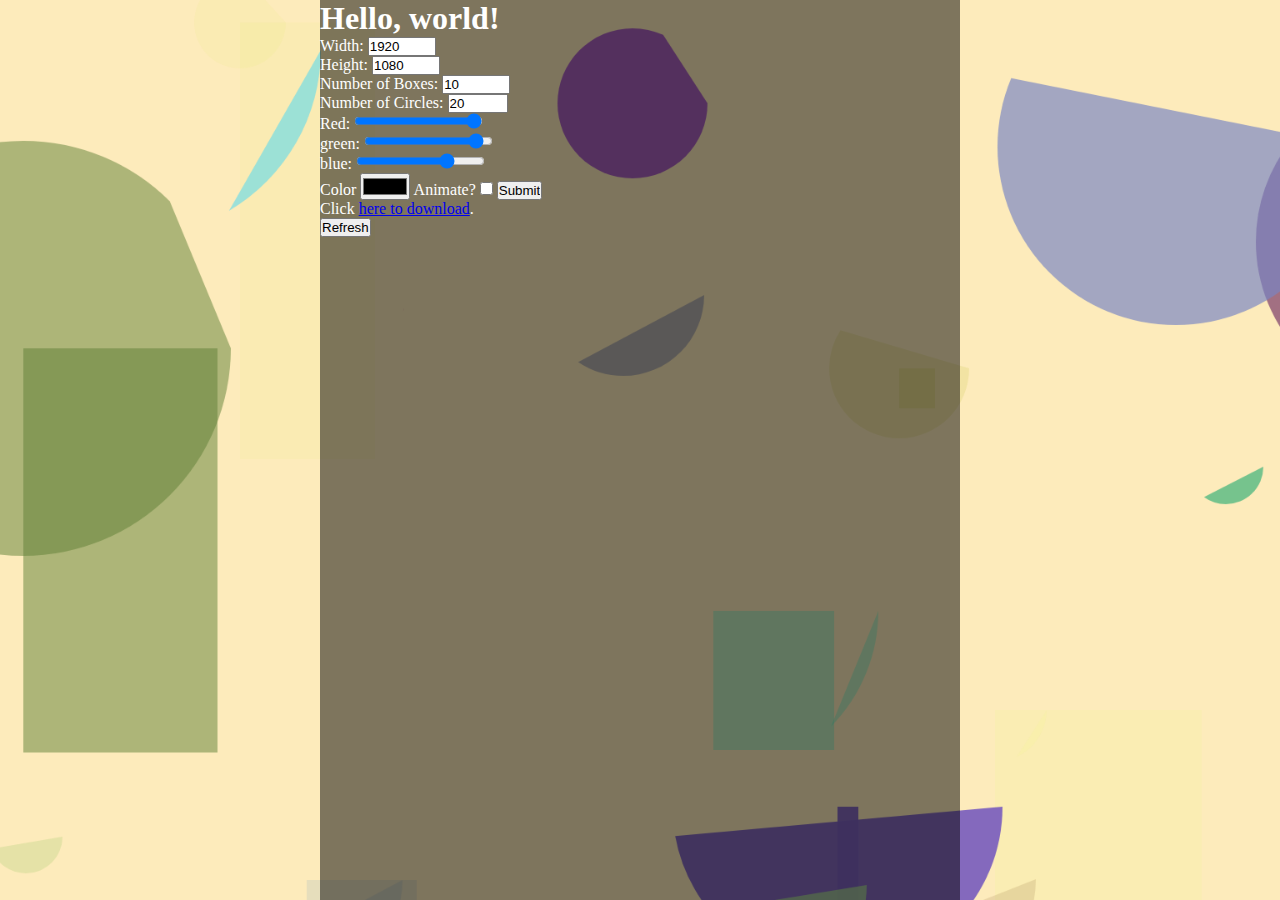
==== index.html @ aad74f65 "Small Design and Functional Changes" ====
<!DOCTYPE HTML>
<html lang="en">
	<head>
		<meta charset="utf-8">
		<meta name="viewport" content="width=device-width, initial-scale=1.0">
		
		<title>Abstract Wallpaper Engine</title>
		
		<link rel="stylesheet" type="text/css" href="css/main.css">
		<link rel="icon" href="favicon.ico" type="image/x-icon">
	</head>
	
	<body>
		<div class="bg-image">
			<div class="preview"></div>
			
			<main>
				<h1>Hello, world!</h1>
				
				<form class="">
					<label for="width">Width: </label>
					<input type="number" value="1920" id="width" min="1" max="9999"><br>
					
					<label for="height">Height: </label>
					<input type="number" value="1080" id="height" min="1" max="9999"><br>
					
					<label for="boxes">Number of Boxes: </label>
					<input type="number" id="boxes" min="0" max="1000" value="10"><br>
					
					<label for="circles">Number of Circles: </label>
					<input type="number" id="circles" min="0" max="100" value="20"><br>
					
					<label for="red">Red: </label>
					<input type="range" id="red" min="0" max="255" value="253"><br>
					
					<label for="green">green: </label>
					<input type="range" id="green" min="0" max="255" value="235"><br>
					
					<label for="blue">blue: </label>
					<input type="range" id="blue" min="0" max="255" value="187"><br>
					
					<label for="color">Color</label>
					<input type="color" id="color">
					
					<label for="animate">Animate?</animate>
					<input type="checkbox" id="animate">
					
					<input type="submit" name="submit">
				</form>
				
				<p>Click <a href="#">here to download</a>.</p>
				
				<button class="refresh">Refresh</button>
				
				<canvas width="500px" height="800px"></canvas>
			</main>
		</div>
		
		<script>
			const CANVAS_ELEMENT = document.querySelector('canvas');
			const CANVAS_CONTEXT = CANVAS_ELEMENT.getContext('2d');
			
			CANVAS_ELEMENT.width = document.querySelector("input#width").value;
			CANVAS_ELEMENT.height = document.querySelector("input#height").value;
			
			let number_of_boxes = document.querySelector("input#boxes").value;
			let number_of_circles = document.querySelector("input#circles").value;
			
			let interval = "";
			
			lame();

			function randomColour() {
				let r = Math.floor(Math.random() * 255);
				let g = Math.floor(Math.random() * 255);
				let b = Math.floor(Math.random() * 255);
				let a = Math.random();
				
				// console.log([r, g, b, a]);
				
				return [r, g, b, a];
			}
			
			function lame() {
				CANVAS_CONTEXT.clearRect(0, 0, CANVAS_ELEMENT.width, CANVAS_ELEMENT.height);
				
				for (i = 0; i < number_of_boxes + number_of_circles; i++)
				{
					let x = Math.floor(Math.random() * CANVAS_ELEMENT.width);
					let y = Math.floor(Math.random() * CANVAS_ELEMENT.height);
					
					let colour = randomColour();
					let color = document.querySelector("input[type=color]").value;
					
					CANVAS_CONTEXT.fillStyle = "rgba(" + colour[0] + ", " + colour[1] + ", " + colour[2] +", " + colour[3] + ")";
					
					if (i < number_of_boxes) {
						let width = Math.floor(Math.random() * 250);
						let height = Math.floor(Math.random() * 550);
						CANVAS_CONTEXT.fillRect(x, y, width, height);
					}
					
					if (i < number_of_circles) {
						CANVAS_CONTEXT.beginPath();
						
						let radius = Math.floor(Math.random() * 250);
						let startAngle = 0;
						let endAngle = Math.random() * (2 * Math.PI);
					
						CANVAS_CONTEXT.arc(x, y, radius, startAngle, endAngle);
						CANVAS_CONTEXT.fill();
					}
				}
				
				document.querySelector('div.bg-image').style.backgroundImage = "url(" + CANVAS_ELEMENT.toDataURL() + ")";
				document.querySelector('a').href = CANVAS_ELEMENT.toDataURL();
				document.querySelector('a').download = 'wallpaper.png';
			}
			
			document.querySelector("button.refresh").addEventListener("click", function(e) {
				e.preventDefault();
				lame();
			});
			
			document.querySelector("input[type=submit]").addEventListener("click", function(e) {
				e.preventDefault();
				
				console.log("Submitted.");
				console.log("Calculating aspect ratio...");
			});
			
			document.querySelectorAll("input[type=number]").forEach(element => {
				element.addEventListener("input", function(e) {
					if (e.target.id === "width") {
						CANVAS_ELEMENT.width = e.target.value;
					}
					else if (e.target.id === "height") {
						CANVAS_ELEMENT.height = e.target.value;
					}
					else if (e.target.id === "boxes") {
						number_of_boxes = e.target.value;
					}
					else if (e.target.id === "circles") {
						number_of_circles = e.target.value;
					}
					
					// console.log(e.target);
				});
			});
			
			document.querySelectorAll("input[type=range]").forEach(element => {
				element.addEventListener("input", function (e) {
					let r = document.querySelector("input[type=range]#red").value;
					let g = document.querySelector("input[type=range]#green").value;
					let b = document.querySelector("input[type=range]#blue").value;
					
					let rgb = "rgb(" + r + ", " + g + ", " + b + ")";
					
					document.querySelector("div.bg-image").style.backgroundColor = rgb;
				});
			});
			
			document.querySelector('input[type=checkbox]').addEventListener("change", function (e) {
				if (e.target.checked) {
					// console.log("Checked.");
					interval = setInterval(lame, 100);
				}
				else {
					// console.log("Not checked.");
					clearInterval(interval);
				}
			});
			
			document.querySelector("input[type=color]").addEventListener("input", function (e) {
				console.log("Color");
				let color = document.querySelector("input[type=color]").value;
				document.querySelector("div.bg-image").style.backgroundColor = color;
			});
		</script>
	</body>
</html>
---- css/main.css ----
@charset "utf-8";

* {
	margin: 0;
	padding: 0;
}

body {
	width: 100vw;
	height: 100vh;
}

div.bg-image {
	width: 100%;
	height: 100%;
	background-repeat: no-repeat;
	background-size: cover;
	display: grid;
	justify-content: center;
	align-content: right;
	background-color: rgb(253, 235, 187);
}

main {
	background-color: rgba(0, 0, 0, 0.5);
	color: #FFF;
	width: 50vw;
	height: 100vh;
}

div.preview {
	width: 50vw;
}

canvas {
	background-color: white;
	display: none;
}
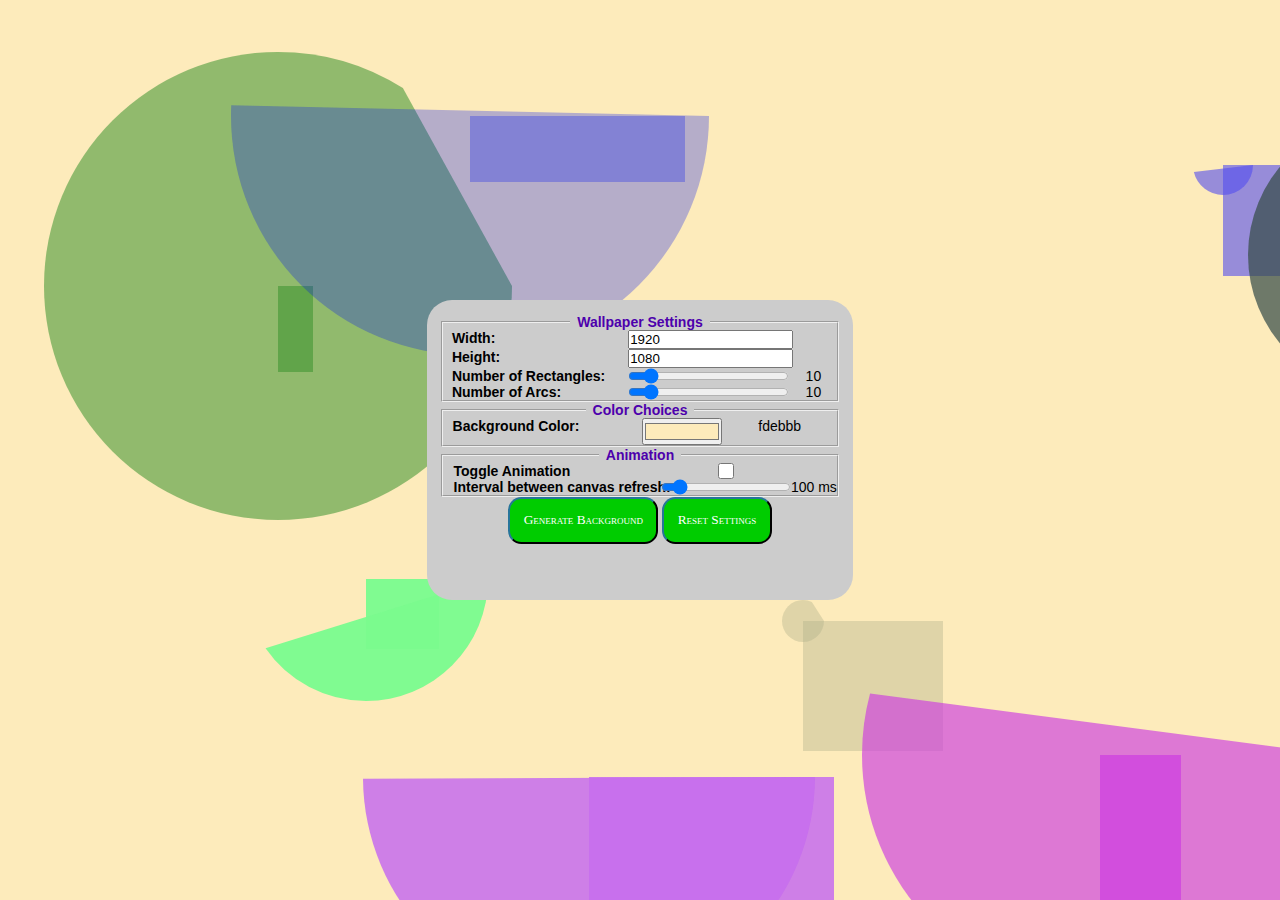
==== commit c2625541: "Minimal QoL Improvement" ====
--- a/index.html
+++ b/index.html
@@ -1,4 +1,148 @@
 <!DOCTYPE HTML>
+<html lang="en">
+	<head>
+		<meta charset="utf-8">
+		<meta name="viewport" content="width=device-width, initial-scale=1.0">
+		
+		<title>AWE Abstract Wallpaper Engine</title>
+		
+		<link rel="icon" href="favicon.ico" type="image/x-icon">
+
+		<link rel="stylesheet" type="text/css" href="css/main.css">
+	</head>
+	
+	<body>
+		<main>
+			<form class="elevated-form" name="">
+				<fieldset>
+					<legend>Wallpaper Settings</legend>
+					
+					<label for="bg_width">Width: </label>
+					<input type="number" value="1920" id="bg_width" min="1" max="99999">
+					
+					<label for="bg_height">Height: </label>
+					<input type="number" value="1080" id="bg_height" min="1" max="99999">
+					
+					<label for="num_rectangles">Number of Rectangles: </label>
+					<input type="range" value="10" id="num_rectangles" min="0" max="100">
+					<output>10</output>
+					
+					<label for="num_arcs">Number of Arcs: </label>
+					<input type="range" value="10" id="num_arcs" min="0" max="100">
+					<output>10</output>
+				</fieldset>
+				
+				<fieldset>
+					<legend>Color Choices</legend>
+					
+					<label for="bg_color">Background Color: </label>
+					<input type="color" id="bg_color" value="#fdebbb">
+					<output>fdebbb</output>
+				</fieldset>
+				
+				<fieldset>
+					<legend>Animation</legend>
+					
+					<label for="animation_checkbox">Toggle Animation </label>
+					<input type="checkbox" id="animation_checkbox">
+					
+					<label for="animation_range">Interval between canvas refresh: </label>
+					<input type="range" value="100" step="1" min="1" max="1000" id="animation_range">
+
+					<output class="refresh-rate-output">100 ms</output>
+				</fieldset>
+				
+				<button class="form_button">Generate Background</button>
+				<button class="reset_button">Reset Settings</button>
+			</form>
+			
+			<canvas width="1920" height="1080"></canvas>
+		</main>
+		
+		<script>
+			const CANVAS_ELEMENT = document.querySelector("canvas");
+			const CANVAS_CONTEXT = CANVAS_ELEMENT.getContext("2d");
+
+			const DEFAULT_ = [
+				1920,
+				1080,
+				10,
+				10,
+				"#fdebbb",
+				null,
+				100
+			];
+
+			let num_arcs = document.querySelector("input[type=range]#num_arcs").value;
+			let num_rect = document.querySelector("input[type=range]#num_rectangles").value;
+			
+			let animation_interval = null;
+			
+			resetBackground();
+			
+			function getRandomColor() {
+				// Returns RGBa (red, green, blue, alpha)
+				return [Math.floor(Math.random() * 255), Math.floor(Math.random() * 255), Math.floor(Math.random() * 255), Math.random()];
+			}
+			
+			function resetBackground() {
+				// -- //
+				CANVAS_CONTEXT.clearRect(0, 0, CANVAS_ELEMENT.width, CANVAS_ELEMENT.height);
+				
+				let num_shapes = num_arcs + num_rect;
+				
+				for(i = 0; i < num_shapes; i++) {
+					let xPos = Math.floor(Math.random() * CANVAS_ELEMENT.width);
+					let yPos = Math.floor(Math.random() * CANVAS_ELEMENT.height);
+					
+					let shapeColor = getRandomColor();
+					let backgroundColor = document.querySelector("input[type=color]").value;
+					
+					CANVAS_CONTEXT.fillStyle = "rgba(" + shapeColor[0] + ", " + shapeColor[1] + ", " + shapeColor[2] + ", " + shapeColor[3] + ")";
+					
+					if (i < num_rect) {
+						CANVAS_CONTEXT.fillRect(xPos, yPos, Math.floor(Math.random() * 250), Math.floor(Math.random() * 250));
+					}
+					
+					if (i < num_arcs) {
+						CANVAS_CONTEXT.beginPath();
+						
+						let radius = Math.floor(Math.random() * 250);
+						let startAngle = 0;
+						let endAngle = Math.random() * (2 * Math.PI);
+					
+						CANVAS_CONTEXT.arc(xPos, yPos, radius, startAngle, endAngle);
+						CANVAS_CONTEXT.fill();
+					}
+				}
+				
+				document.querySelector('main').style.backgroundImage = "url(" + CANVAS_ELEMENT.toDataURL() + ")";
+			}
+			
+			document.querySelector("button.form_button").addEventListener("click", function(e) {
+				e.preventDefault();
+				resetBackground();
+			});
+
+			function resetSettings(element, index, array) {
+				element.value = DEFAULT_[index];
+				if (element.nextElementSibling.tagName === "OUTPUT") {
+					element.nextElementSibling.value = DEFAULT_[index];
+				}
+			}
+
+			document.querySelector("button.reset_button").addEventListener("click", function (e) {
+				e.preventDefault();
+
+				document.querySelectorAll("input").forEach(resetSettings);
+			})
+		</script>
+
+		<script src="js/form_controls.js"></script>
+	</body>
+</html>
+
+<!--<!DOCTYPE HTML>
 <html lang="en">
 	<head>
 		<meta charset="utf-8">
@@ -50,7 +194,7 @@
 				
 				<p>Click <a href="#">here to download</a>.</p>
 				
-				<button class="refresh">Refresh</button>
+				<button class="refresh">Generate a new Background!</button>
 				
 				<canvas width="500px" height="800px"></canvas>
 			</main>
--- a/css/main.css
+++ b/css/main.css
@@ -5,34 +5,81 @@
 	padding: 0;
 }
 
-body {
-	width: 100vw;
+main {
+	display: grid;
+	
+	font-size: 14px;
+	
+	grid-template-rows: repeat(3, 1fr);
+	grid-template-columns: repeat(3, 1fr);
+	
 	height: 100vh;
-}
-
-div.bg-image {
-	width: 100%;
-	height: 100%;
-	background-repeat: no-repeat;
-	background-size: cover;
-	display: grid;
-	justify-content: center;
-	align-content: right;
-	background-color: rgb(253, 235, 187);
-}
-
-main {
-	background-color: rgba(0, 0, 0, 0.5);
-	color: #FFF;
-	width: 50vw;
-	height: 100vh;
-}
-
-div.preview {
-	width: 50vw;
+	
+	background-color: #fdebbb;
 }
 
 canvas {
-	background-color: white;
+	grid-row: 3;
+	grid-column: 2;
+	
 	display: none;
+}
+
+/* -- Form -- */
+
+form {
+	grid-row: 2;
+	grid-column: 2;
+	font-family: Verdana, Arial, sans-serif;
+
+	padding: 1em;
+	text-align: center;
+	border-radius: 25px;
+	background-color: #CCC;
+}
+
+form > fieldset {
+	display: grid;
+}
+
+form > fieldset > legend {
+	color: #4d00ac;
+	font-weight: bold;
+	padding: 0 0.5em 0 0.5em;
+}
+
+form > fieldset > label {
+	width: 100%;
+	text-align: left;
+	font-weight: bold;
+	padding: 0 5%;
+	grid-column: 1 / 2;
+}
+
+form > fieldset > input {
+	width: 100%;
+	grid-column: 2 / 3;
+}
+
+form > fieldset > output {
+	grid-column: 3 / 4;
+}
+
+form > button {
+	font-family: Verdana;
+	font-weight: 1.5em;
+	padding: 1em;
+	font-weight: 400;
+	border-radius: 1em;
+	background-color: #00CC00;
+	color: #FFF;
+	border-color: #123546;
+	font-variant: petite-caps;
+}
+
+form > button:hover {
+	cursor: pointer;
+	font-weight: 800;
+	text-decoration: underline;
+	box-shadow: 0.25em 0.5em rgba(30, 21, 32, 0.6);
 }--- a/css/main.css
+++ b/css/main.css
@@ -5,34 +5,81 @@
 	padding: 0;
 }
 
-body {
-	width: 100vw;
+main {
+	display: grid;
+	
+	font-size: 14px;
+	
+	grid-template-rows: repeat(3, 1fr);
+	grid-template-columns: repeat(3, 1fr);
+	
 	height: 100vh;
-}
-
-div.bg-image {
-	width: 100%;
-	height: 100%;
-	background-repeat: no-repeat;
-	background-size: cover;
-	display: grid;
-	justify-content: center;
-	align-content: right;
-	background-color: rgb(253, 235, 187);
-}
-
-main {
-	background-color: rgba(0, 0, 0, 0.5);
-	color: #FFF;
-	width: 50vw;
-	height: 100vh;
-}
-
-div.preview {
-	width: 50vw;
+	
+	background-color: #fdebbb;
 }
 
 canvas {
-	background-color: white;
+	grid-row: 3;
+	grid-column: 2;
+	
 	display: none;
+}
+
+/* -- Form -- */
+
+form {
+	grid-row: 2;
+	grid-column: 2;
+	font-family: Verdana, Arial, sans-serif;
+
+	padding: 1em;
+	text-align: center;
+	border-radius: 25px;
+	background-color: #CCC;
+}
+
+form > fieldset {
+	display: grid;
+}
+
+form > fieldset > legend {
+	color: #4d00ac;
+	font-weight: bold;
+	padding: 0 0.5em 0 0.5em;
+}
+
+form > fieldset > label {
+	width: 100%;
+	text-align: left;
+	font-weight: bold;
+	padding: 0 5%;
+	grid-column: 1 / 2;
+}
+
+form > fieldset > input {
+	width: 100%;
+	grid-column: 2 / 3;
+}
+
+form > fieldset > output {
+	grid-column: 3 / 4;
+}
+
+form > button {
+	font-family: Verdana;
+	font-weight: 1.5em;
+	padding: 1em;
+	font-weight: 400;
+	border-radius: 1em;
+	background-color: #00CC00;
+	color: #FFF;
+	border-color: #123546;
+	font-variant: petite-caps;
+}
+
+form > button:hover {
+	cursor: pointer;
+	font-weight: 800;
+	text-decoration: underline;
+	box-shadow: 0.25em 0.5em rgba(30, 21, 32, 0.6);
 }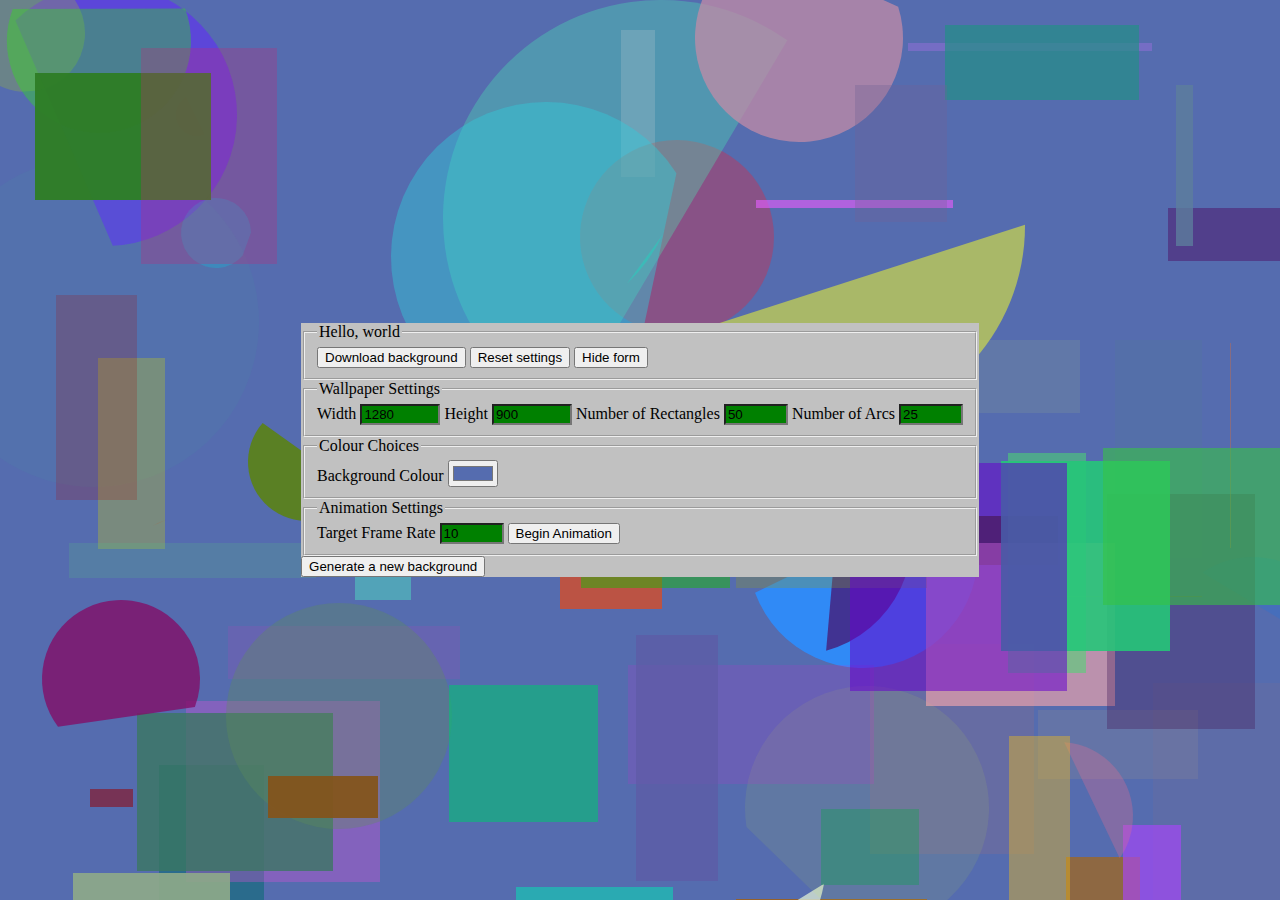
==== commit daf5c213: "Major Version Revision" ====
--- a/index.html
+++ b/index.html
@@ -1,325 +1,87 @@
 <!DOCTYPE HTML>
 <html lang="en">
-	<head>
-		<meta charset="utf-8">
-		<meta name="viewport" content="width=device-width, initial-scale=1.0">
-		
-		<title>AWE Abstract Wallpaper Engine</title>
-		
-		<link rel="icon" href="favicon.ico" type="image/x-icon">
+    <head>
+        <meta charset="utf-8">
+        <meta name="viewport" content="width=device-width, initial-scale=1.0">
 
-		<link rel="stylesheet" type="text/css" href="css/main.css">
-	</head>
-	
-	<body>
-		<main>
-			<form class="elevated-form" name="">
-				<fieldset>
-					<legend>Wallpaper Settings</legend>
-					
-					<label for="bg_width">Width: </label>
-					<input type="number" value="1920" id="bg_width" min="1" max="99999">
-					
-					<label for="bg_height">Height: </label>
-					<input type="number" value="1080" id="bg_height" min="1" max="99999">
-					
-					<label for="num_rectangles">Number of Rectangles: </label>
-					<input type="range" value="10" id="num_rectangles" min="0" max="100">
-					<output>10</output>
-					
-					<label for="num_arcs">Number of Arcs: </label>
-					<input type="range" value="10" id="num_arcs" min="0" max="100">
-					<output>10</output>
-				</fieldset>
-				
-				<fieldset>
-					<legend>Color Choices</legend>
-					
-					<label for="bg_color">Background Color: </label>
-					<input type="color" id="bg_color" value="#fdebbb">
-					<output>fdebbb</output>
-				</fieldset>
-				
-				<fieldset>
-					<legend>Animation</legend>
-					
-					<label for="animation_checkbox">Toggle Animation </label>
-					<input type="checkbox" id="animation_checkbox">
-					
-					<label for="animation_range">Interval between canvas refresh: </label>
-					<input type="range" value="100" step="1" min="1" max="1000" id="animation_range">
+        <title>AWE - Abstract Wallpaper Engine</title>
 
-					<output class="refresh-rate-output">100 ms</output>
-				</fieldset>
-				
-				<button class="form_button">Generate Background</button>
-				<button class="reset_button">Reset Settings</button>
-			</form>
-			
-			<canvas width="1920" height="1080"></canvas>
-		</main>
-		
-		<script>
-			const CANVAS_ELEMENT = document.querySelector("canvas");
-			const CANVAS_CONTEXT = CANVAS_ELEMENT.getContext("2d");
+        <link rel="stylesheet" type="text/css" href="css/main.css">
+    </head>
 
-			const DEFAULT_ = [
-				1920,
-				1080,
-				10,
-				10,
-				"#fdebbb",
-				null,
-				100
-			];
+    <body>
+        <main>
+            <form class="elevated-form">
+                <fieldset>
+                    <legend>Hello, world</legend>
 
-			let num_arcs = document.querySelector("input[type=range]#num_arcs").value;
-			let num_rect = document.querySelector("input[type=range]#num_rectangles").value;
-			
-			let animation_interval = null;
-			
-			resetBackground();
-			
-			function getRandomColor() {
-				// Returns RGBa (red, green, blue, alpha)
-				return [Math.floor(Math.random() * 255), Math.floor(Math.random() * 255), Math.floor(Math.random() * 255), Math.random()];
-			}
-			
-			function resetBackground() {
-				// -- //
-				CANVAS_CONTEXT.clearRect(0, 0, CANVAS_ELEMENT.width, CANVAS_ELEMENT.height);
-				
-				let num_shapes = num_arcs + num_rect;
-				
-				for(i = 0; i < num_shapes; i++) {
-					let xPos = Math.floor(Math.random() * CANVAS_ELEMENT.width);
-					let yPos = Math.floor(Math.random() * CANVAS_ELEMENT.height);
-					
-					let shapeColor = getRandomColor();
-					let backgroundColor = document.querySelector("input[type=color]").value;
-					
-					CANVAS_CONTEXT.fillStyle = "rgba(" + shapeColor[0] + ", " + shapeColor[1] + ", " + shapeColor[2] + ", " + shapeColor[3] + ")";
-					
-					if (i < num_rect) {
-						CANVAS_CONTEXT.fillRect(xPos, yPos, Math.floor(Math.random() * 250), Math.floor(Math.random() * 250));
-					}
-					
-					if (i < num_arcs) {
-						CANVAS_CONTEXT.beginPath();
-						
-						let radius = Math.floor(Math.random() * 250);
-						let startAngle = 0;
-						let endAngle = Math.random() * (2 * Math.PI);
-					
-						CANVAS_CONTEXT.arc(xPos, yPos, radius, startAngle, endAngle);
-						CANVAS_CONTEXT.fill();
-					}
-				}
-				
-				document.querySelector('main').style.backgroundImage = "url(" + CANVAS_ELEMENT.toDataURL() + ")";
-			}
-			
-			document.querySelector("button.form_button").addEventListener("click", function(e) {
-				e.preventDefault();
-				resetBackground();
-			});
+                    <button id="download-background-button">Download background</button>
+                    <button id="reset-settings-button">Reset settings</button>
+                    <button id="hide-form-button">Hide form</button>
+                </fieldset>
 
-			function resetSettings(element, index, array) {
-				element.value = DEFAULT_[index];
-				if (element.nextElementSibling.tagName === "OUTPUT") {
-					element.nextElementSibling.value = DEFAULT_[index];
-				}
-			}
+                <fieldset>
+                    <legend>Wallpaper Settings</legend>
 
-			document.querySelector("button.reset_button").addEventListener("click", function (e) {
-				e.preventDefault();
+                    <label for="setting-bg-width">Width</label>
+                    <input type="number" value="1920" min="320" max="15360" id="setting-bg-width">
 
-				document.querySelectorAll("input").forEach(resetSettings);
-			})
-		</script>
+                    <label for="setting-bg-height">Height</label>
+                    <input type="number" value="1080" min="320" max="15360" id="setting-bg-height">
 
-		<script src="js/form_controls.js"></script>
-	</body>
-</html>
+                    <label for="amount-rectangles">Number of Rectangles</label>
+                    <input type="number" value="50" min="0" max="500" id="amount-rectangles" step="5">
 
-<!--<!DOCTYPE HTML>
-<html lang="en">
-	<head>
-		<meta charset="utf-8">
-		<meta name="viewport" content="width=device-width, initial-scale=1.0">
-		
-		<title>Abstract Wallpaper Engine</title>
-		
-		<link rel="stylesheet" type="text/css" href="css/main.css">
-		<link rel="icon" href="favicon.ico" type="image/x-icon">
-	</head>
-	
-	<body>
-		<div class="bg-image">
-			<div class="preview"></div>
-			
-			<main>
-				<h1>Hello, world!</h1>
-				
-				<form class="">
-					<label for="width">Width: </label>
-					<input type="number" value="1920" id="width" min="1" max="9999"><br>
-					
-					<label for="height">Height: </label>
-					<input type="number" value="1080" id="height" min="1" max="9999"><br>
-					
-					<label for="boxes">Number of Boxes: </label>
-					<input type="number" id="boxes" min="0" max="1000" value="10"><br>
-					
-					<label for="circles">Number of Circles: </label>
-					<input type="number" id="circles" min="0" max="100" value="20"><br>
-					
-					<label for="red">Red: </label>
-					<input type="range" id="red" min="0" max="255" value="253"><br>
-					
-					<label for="green">green: </label>
-					<input type="range" id="green" min="0" max="255" value="235"><br>
-					
-					<label for="blue">blue: </label>
-					<input type="range" id="blue" min="0" max="255" value="187"><br>
-					
-					<label for="color">Color</label>
-					<input type="color" id="color">
-					
-					<label for="animate">Animate?</animate>
-					<input type="checkbox" id="animate">
-					
-					<input type="submit" name="submit">
-				</form>
-				
-				<p>Click <a href="#">here to download</a>.</p>
-				
-				<button class="refresh">Generate a new Background!</button>
-				
-				<canvas width="500px" height="800px"></canvas>
-			</main>
-		</div>
-		
-		<script>
-			const CANVAS_ELEMENT = document.querySelector('canvas');
-			const CANVAS_CONTEXT = CANVAS_ELEMENT.getContext('2d');
-			
-			CANVAS_ELEMENT.width = document.querySelector("input#width").value;
-			CANVAS_ELEMENT.height = document.querySelector("input#height").value;
-			
-			let number_of_boxes = document.querySelector("input#boxes").value;
-			let number_of_circles = document.querySelector("input#circles").value;
-			
-			let interval = "";
-			
-			lame();
+                    <label for="amount-arcs">Number of Arcs</label>
+                    <input type="number" value="25" min="0" max="500" id="amount-arcs" step="5">
+                </fieldset>
 
-			function randomColour() {
-				let r = Math.floor(Math.random() * 255);
-				let g = Math.floor(Math.random() * 255);
-				let b = Math.floor(Math.random() * 255);
-				let a = Math.random();
-				
-				// console.log([r, g, b, a]);
-				
-				return [r, g, b, a];
-			}
-			
-			function lame() {
-				CANVAS_CONTEXT.clearRect(0, 0, CANVAS_ELEMENT.width, CANVAS_ELEMENT.height);
-				
-				for (i = 0; i < number_of_boxes + number_of_circles; i++)
-				{
-					let x = Math.floor(Math.random() * CANVAS_ELEMENT.width);
-					let y = Math.floor(Math.random() * CANVAS_ELEMENT.height);
-					
-					let colour = randomColour();
-					let color = document.querySelector("input[type=color]").value;
-					
-					CANVAS_CONTEXT.fillStyle = "rgba(" + colour[0] + ", " + colour[1] + ", " + colour[2] +", " + colour[3] + ")";
-					
-					if (i < number_of_boxes) {
-						let width = Math.floor(Math.random() * 250);
-						let height = Math.floor(Math.random() * 550);
-						CANVAS_CONTEXT.fillRect(x, y, width, height);
-					}
-					
-					if (i < number_of_circles) {
-						CANVAS_CONTEXT.beginPath();
-						
-						let radius = Math.floor(Math.random() * 250);
-						let startAngle = 0;
-						let endAngle = Math.random() * (2 * Math.PI);
-					
-						CANVAS_CONTEXT.arc(x, y, radius, startAngle, endAngle);
-						CANVAS_CONTEXT.fill();
-					}
-				}
-				
-				document.querySelector('div.bg-image').style.backgroundImage = "url(" + CANVAS_ELEMENT.toDataURL() + ")";
-				document.querySelector('a').href = CANVAS_ELEMENT.toDataURL();
-				document.querySelector('a').download = 'wallpaper.png';
-			}
-			
-			document.querySelector("button.refresh").addEventListener("click", function(e) {
-				e.preventDefault();
-				lame();
-			});
-			
-			document.querySelector("input[type=submit]").addEventListener("click", function(e) {
-				e.preventDefault();
-				
-				console.log("Submitted.");
-				console.log("Calculating aspect ratio...");
-			});
-			
-			document.querySelectorAll("input[type=number]").forEach(element => {
-				element.addEventListener("input", function(e) {
-					if (e.target.id === "width") {
-						CANVAS_ELEMENT.width = e.target.value;
-					}
-					else if (e.target.id === "height") {
-						CANVAS_ELEMENT.height = e.target.value;
-					}
-					else if (e.target.id === "boxes") {
-						number_of_boxes = e.target.value;
-					}
-					else if (e.target.id === "circles") {
-						number_of_circles = e.target.value;
-					}
-					
-					// console.log(e.target);
-				});
-			});
-			
-			document.querySelectorAll("input[type=range]").forEach(element => {
-				element.addEventListener("input", function (e) {
-					let r = document.querySelector("input[type=range]#red").value;
-					let g = document.querySelector("input[type=range]#green").value;
-					let b = document.querySelector("input[type=range]#blue").value;
-					
-					let rgb = "rgb(" + r + ", " + g + ", " + b + ")";
-					
-					document.querySelector("div.bg-image").style.backgroundColor = rgb;
-				});
-			});
-			
-			document.querySelector('input[type=checkbox]').addEventListener("change", function (e) {
-				if (e.target.checked) {
-					// console.log("Checked.");
-					interval = setInterval(lame, 100);
-				}
-				else {
-					// console.log("Not checked.");
-					clearInterval(interval);
-				}
-			});
-			
-			document.querySelector("input[type=color]").addEventListener("input", function (e) {
-				console.log("Color");
-				let color = document.querySelector("input[type=color]").value;
-				document.querySelector("div.bg-image").style.backgroundColor = color;
-			});
-		</script>
-	</body>
+                <fieldset>
+                    <legend>Colour Choices</legend>
+
+                    <label for="bg-color-button">Background Colour</label>
+                    <input type="color" value="#556CAF" id="bg-color-button">
+                </fieldset>
+
+                <fieldset>
+                    <legend>Animation Settings</legend>
+
+                    <label for="frame-rate-target">Target Frame Rate</label>
+                    <input type="number" value="60" id="frame-rate-target" min = "0" max="360" step="5">
+
+                    <input type="button" id="animation-toggle" value="Begin Animation">
+                </fieldset>
+
+                <input type="submit" value="Generate a new background" id="submission-button">
+            </form>
+
+            <canvas width="1920" height="1080" id="bg_canvas"></canvas>
+
+            <script src="js/main.js"></script>
+            <script src="js/handlers.js"></script>
+            <script>
+                const canvas = document.querySelector("canvas#bg_canvas");
+                const context = canvas.getContext("2d");
+
+                const default_settings = [
+                    screen.width,       // -- Width
+                    screen.height,       // -- Height
+                    50,         // -- Number of Rectangles
+                    25,         // -- Number of Arcs
+                    "#556CAF",  // -- Background Colour
+                    10,         // -- FPS
+                    0           // -- Animating?
+                ];
+
+                resetSettings();
+                let settings = default_settings;
+                
+                generateBackground(canvas, context, settings);
+                document.body.style.backgroundColor = settings[4];
+
+                document.querySelector("form").addEventListener("input", inputHandler);
+                document.querySelector("form").addEventListener("click", buttonHandler);
+            </script>
+        </main>
+    </body>
 </html>--- a/css/main.css
+++ b/css/main.css
@@ -1,85 +1,31 @@
 @charset "utf-8";
 
-* {
-	margin: 0;
-	padding: 0;
+body {
+    margin: 0;
+    padding: 0;
 }
 
 main {
-	display: grid;
-	
-	font-size: 14px;
-	
-	grid-template-rows: repeat(3, 1fr);
-	grid-template-columns: repeat(3, 1fr);
-	
-	height: 100vh;
-	
-	background-color: #fdebbb;
+    width: 100vw;
+    height: 100vh;
+
+    background-size: cover;
+    background-repeat: no-repeat;
+
+    display: grid;   
 }
 
 canvas {
-	grid-row: 3;
-	grid-column: 2;
-	
-	display: none;
+    display: none;
 }
 
-/* -- Form -- */
+form {
+    background-color: #C1C1C1;
 
-form {
-	grid-row: 2;
-	grid-column: 2;
-	font-family: Verdana, Arial, sans-serif;
-
-	padding: 1em;
-	text-align: center;
-	border-radius: 25px;
-	background-color: #CCC;
+    justify-self: center;
+    align-self: center;
 }
 
-form > fieldset {
-	display: grid;
-}
-
-form > fieldset > legend {
-	color: #4d00ac;
-	font-weight: bold;
-	padding: 0 0.5em 0 0.5em;
-}
-
-form > fieldset > label {
-	width: 100%;
-	text-align: left;
-	font-weight: bold;
-	padding: 0 5%;
-	grid-column: 1 / 2;
-}
-
-form > fieldset > input {
-	width: 100%;
-	grid-column: 2 / 3;
-}
-
-form > fieldset > output {
-	grid-column: 3 / 4;
-}
-
-form > button {
-	font-family: Verdana;
-	font-weight: 1.5em;
-	padding: 1em;
-	font-weight: 400;
-	border-radius: 1em;
-	background-color: #00CC00;
-	color: #FFF;
-	border-color: #123546;
-	font-variant: petite-caps;
-}
-
-form > button:hover {
-	cursor: pointer;
-	font-weight: 800;
-	text-decoration: underline;
-	box-shadow: 0.25em 0.5em rgba(30, 21, 32, 0.6);
+form input[type=number]:valid {
+    background-color: green;
 }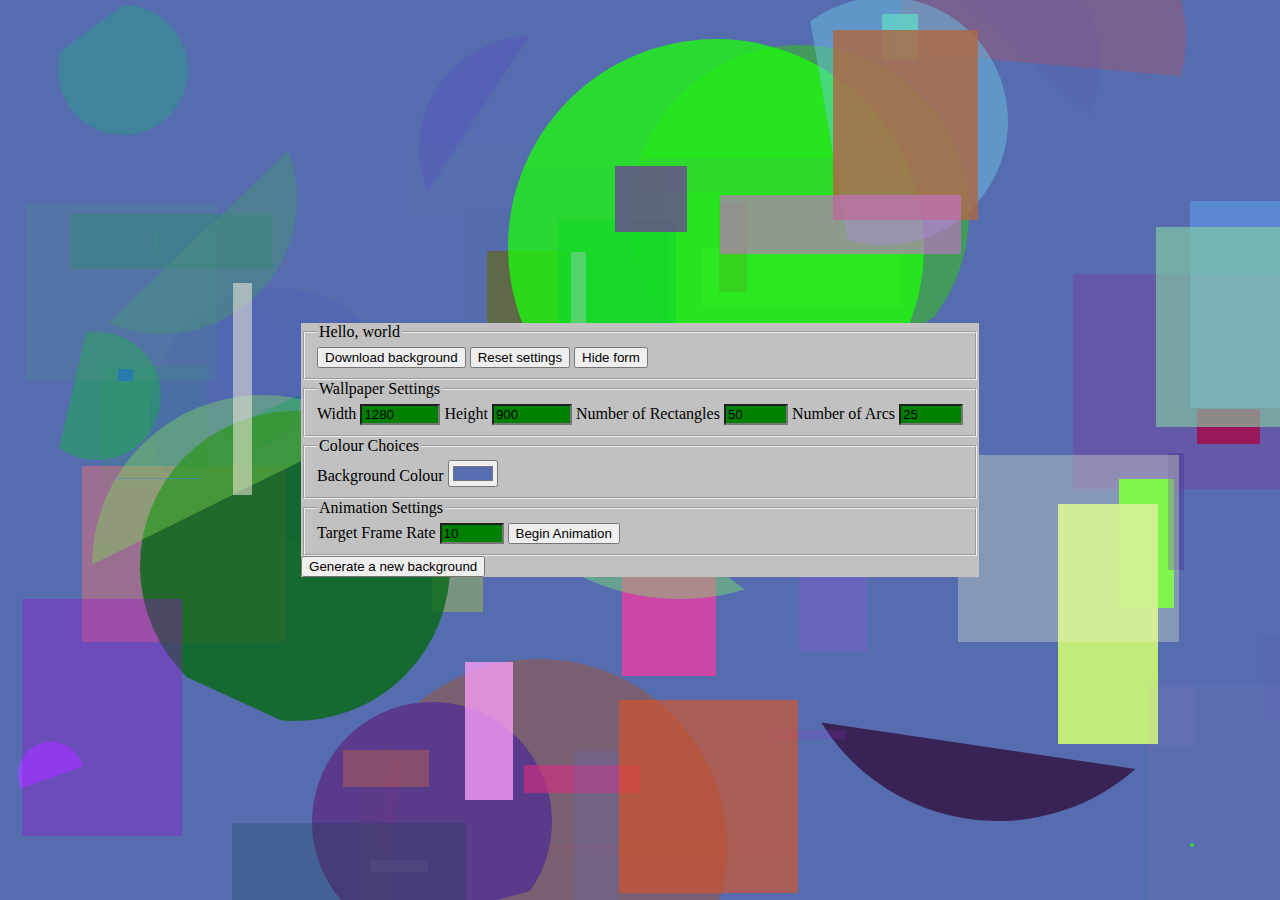
==== commit 841fb627: "Minor bug fix" ====
--- a/index.html
+++ b/index.html
@@ -56,6 +56,7 @@
             </form>
 
             <canvas width="1920" height="1080" id="bg_canvas"></canvas>
+            <canvas width="1920" height="1080" id="dummy_canvas"></canvas>
 
             <script src="js/main.js"></script>
             <script src="js/handlers.js"></script>
@@ -63,14 +64,18 @@
                 const canvas = document.querySelector("canvas#bg_canvas");
                 const context = canvas.getContext("2d");
 
+                const dummy_canvas = document.querySelector("canvas#dummy_canvas");
+                const dummy_context = dummy_canvas.getContext("2d");
+
                 const default_settings = [
-                    screen.width,       // -- Width
-                    screen.height,       // -- Height
-                    50,         // -- Number of Rectangles
-                    25,         // -- Number of Arcs
-                    "#556CAF",  // -- Background Colour
-                    10,         // -- FPS
-                    0           // -- Animating?
+                    screen.width,   // -- Width
+                    screen.height,  // -- Height
+                    50,             // -- Number of Rectangles
+                    25,             // -- Number of Arcs
+                    "#556CAF",      // -- Background Colour
+                    10,             // -- FPS
+                    0,              // -- Animating?
+                    0               // -- Form hidden?
                 ];
 
                 resetSettings();
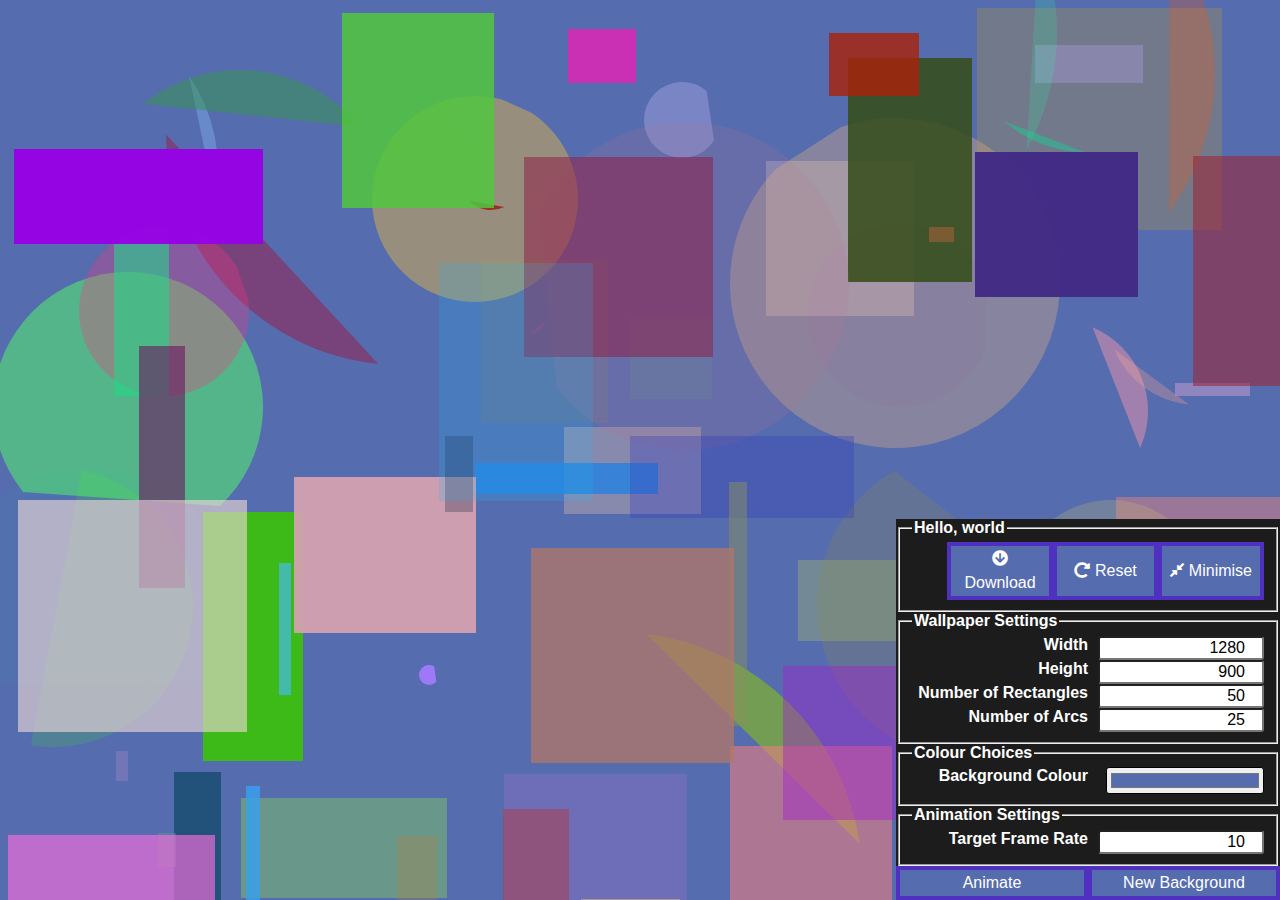
==== commit ab596df3: "Major Version Update" ====
--- a/index.html
+++ b/index.html
@@ -7,20 +7,21 @@
         <title>AWE - Abstract Wallpaper Engine</title>
 
         <link rel="stylesheet" type="text/css" href="css/main.css">
+        <link rel="stylesheet" type="text/css" href="font-awesome/css/all.min.css">
     </head>
 
     <body>
         <main>
-            <form class="elevated-form">
-                <fieldset>
+            <form>
+                <fieldset class="meta">
                     <legend>Hello, world</legend>
 
-                    <button id="download-background-button">Download background</button>
-                    <button id="reset-settings-button">Reset settings</button>
-                    <button id="hide-form-button">Hide form</button>
+                    <button id="download-background-button"><i class="fas fa-arrow-circle-down"></i> Download</button>
+                    <button id="reset-settings-button"><i class="fas fa-redo-alt"></i> Reset</button>
+                    <button id="hide-form-button"><i class="fas fa-compress-alt"></i> Minimise</button>
                 </fieldset>
 
-                <fieldset>
+                <fieldset class="settings">
                     <legend>Wallpaper Settings</legend>
 
                     <label for="setting-bg-width">Width</label>
@@ -36,23 +37,22 @@
                     <input type="number" value="25" min="0" max="500" id="amount-arcs" step="5">
                 </fieldset>
 
-                <fieldset>
+                <fieldset class="settings">
                     <legend>Colour Choices</legend>
 
                     <label for="bg-color-button">Background Colour</label>
                     <input type="color" value="#556CAF" id="bg-color-button">
                 </fieldset>
 
-                <fieldset>
+                <fieldset class="settings">
                     <legend>Animation Settings</legend>
 
                     <label for="frame-rate-target">Target Frame Rate</label>
                     <input type="number" value="60" id="frame-rate-target" min = "0" max="360" step="5">
-
-                    <input type="button" id="animation-toggle" value="Begin Animation">
                 </fieldset>
 
-                <input type="submit" value="Generate a new background" id="submission-button">
+                <input type="button" id="animation-toggle" value="Animate">
+                <input type="submit" value="New Background" id="submission-button">
             </form>
 
             <canvas width="1920" height="1080" id="bg_canvas"></canvas>
@@ -78,11 +78,22 @@
                     0               // -- Form hidden?
                 ];
 
+                /* 
+                    Since JavaScript is a 'call by sharing' language, if we simply write
+                        let settings = default_settings;
+                    the variable `settings` would contain a reference to `default_settings`.
+                    This means, of course, that any modification to an entry in `settings`
+                    will modify the respective entry in `default_settings`.
+                    
+                    So here we force the values of `default_settings` to be copied into 
+                    `settings`. We use a for loop because it's (a) more convenient and (b) 
+                    will expand if I ever decide to add more settings to the form.
+                                                                                            */
+
+                let settings = '';
+
                 resetSettings();
-                let settings = default_settings;
-                
                 generateBackground(canvas, context, settings);
-                document.body.style.backgroundColor = settings[4];
 
                 document.querySelector("form").addEventListener("input", inputHandler);
                 document.querySelector("form").addEventListener("click", buttonHandler);
--- a/css/main.css
+++ b/css/main.css
@@ -3,6 +3,8 @@
 body {
     margin: 0;
     padding: 0;
+
+    font-family: Arial, Helvetica, sans-serif;
 }
 
 main {
@@ -12,7 +14,7 @@
     background-size: cover;
     background-repeat: no-repeat;
 
-    display: grid;   
+    display: grid;
 }
 
 canvas {
@@ -20,12 +22,128 @@
 }
 
 form {
-    background-color: #C1C1C1;
+    background-color: #1C1C1C;
 
-    justify-self: center;
-    align-self: center;
+    justify-self: end;
+    align-self: end;
+
+    display: grid;
+    grid-template-columns: repeat(2, 50%);
+    width: 30vw;
 }
 
-form input[type=number]:valid {
-    background-color: green;
+form > input, form > fieldset > label, form > fieldset > input, form > fieldset > button {
+    text-align: center;
+    font-size: 16px;
+    font-family: Arial, Helvetica, sans-serif;
+}
+
+form > fieldset {
+    grid-column: 1 / end;
+}
+
+form > fieldset > legend {
+    color: #FFF;
+    font-weight: bold;
+}
+
+form > fieldset > label {
+    color: #FFF;
+    font-weight: bold;
+    text-align: right;
+}
+
+form > fieldset > input {
+    text-align: right;
+    word-spacing: 4px;
+    width: 90%;
+    border-radius: 3px;
+    justify-self: end;
+}
+
+form.hidden > fieldset.settings {
+    display: none;
+}
+
+form > fieldset.meta
+{
+    display: flex;
+    justify-content: flex-end;
+}
+
+form > fieldset.meta > button
+{
+    width: 30%;
+}
+
+form > fieldset.settings
+{
+    display: grid;
+    grid-template-columns: repeat(2, 50%);
+}
+
+form > fieldset.settings > label {
+    grid-column: 1 / 2;
+}
+
+form > fieldset.settings > input {
+    grid-column: 2 / end;
+}
+
+form > fieldset.settings > input[type=button]
+{
+    grid-column: 1 / end;
+}
+
+button, form > fieldset > input[type=button], form > input[type=submit] {
+    width: 100%;
+    justify-self: end;
+}
+
+form > input[type=submit] {
+    justify-self: start;;
+}
+
+button, input[type=button], input[type=submit] {
+    color: #FFF;
+    line-height: 1.5em;
+    background-color: #556CAF;
+
+    border: 0.25em solid #5030C0;
+}
+
+button:hover, input[type=button]:hover, input[type=submit]:hover {
+    cursor: pointer;
+    font-weight: bold;
+    background-color: #5030C0;
+}
+
+button:disabled, input[type=button]:disabled, input[type=submit]:disabled {
+    background-color: #555;
+    border-color: #555;
+}
+
+@media screen and (max-width: 1000px) {
+    form {
+        width: 50vw;
+    }
+}
+
+@media screen and (max-width: 750px) {
+    form {
+        width: 70vw;
+    }
+}
+
+@media screen and (max-width: 300px) {
+    form {
+        width: 90vw;
+    }
+}
+
+@supports (-webkit-touch-callout: none) {
+    form {
+        width: 100vw;
+        align-self: baseline;
+    }
 }--- a/font-awesome/css/all.min.css
+++ b/font-awesome/css/all.min.css
@@ -0,0 +1,5 @@
+/*!
+ * Font Awesome Free 5.15.4 by @fontawesome - https://fontawesome.com
+ * License - https://fontawesome.com/license/free (Icons: CC BY 4.0, Fonts: SIL OFL 1.1, Code: MIT License)
+ */
+.fa,.fab,.fad,.fal,.far,.fas{-moz-osx-font-smoothing:grayscale;-webkit-font-smoothing:antialiased;display:inline-block;font-style:normal;font-variant:normal;text-rendering:auto;line-height:1}.fa-lg{font-size:1.33333em;line-height:.75em;vertical-align:-.0667em}.fa-xs{font-size:.75em}.fa-sm{font-size:.875em}.fa-1x{font-size:1em}.fa-2x{font-size:2em}.fa-3x{font-size:3em}.fa-4x{font-size:4em}.fa-5x{font-size:5em}.fa-6x{font-size:6em}.fa-7x{font-size:7em}.fa-8x{font-size:8em}.fa-9x{font-size:9em}.fa-10x{font-size:10em}.fa-fw{text-align:center;width:1.25em}.fa-ul{list-style-type:none;margin-left:2.5em;padding-left:0}.fa-ul>li{position:relative}.fa-li{left:-2em;position:absolute;text-align:center;width:2em;line-height:inherit}.fa-border{border:.08em solid #eee;border-radius:.1em;padding:.2em .25em .15em}.fa-pull-left{float:left}.fa-pull-right{float:right}.fa.fa-pull-left,.fab.fa-pull-left,.fal.fa-pull-left,.far.fa-pull-left,.fas.fa-pull-left{margin-right:.3em}.fa.fa-pull-right,.fab.fa-pull-right,.fal.fa-pull-right,.far.fa-pull-right,.fas.fa-pull-right{margin-left:.3em}.fa-spin{-webkit-animation:fa-spin 2s linear infinite;animation:fa-spin 2s linear infinite}.fa-pulse{-webkit-animation:fa-spin 1s steps(8) infinite;animation:fa-spin 1s steps(8) infinite}@-webkit-keyframes fa-spin{0%{-webkit-transform:rotate(0deg);transform:rotate(0deg)}to{-webkit-transform:rotate(1turn);transform:rotate(1turn)}}@keyframes fa-spin{0%{-webkit-transform:rotate(0deg);transform:rotate(0deg)}to{-webkit-transform:rotate(1turn);transform:rotate(1turn)}}.fa-rotate-90{-ms-filter:"progid:DXImageTransform.Microsoft.BasicImage(rotation=1)";-webkit-transform:rotate(90deg);transform:rotate(90deg)}.fa-rotate-180{-ms-filter:"progid:DXImageTransform.Microsoft.BasicImage(rotation=2)";-webkit-transform:rotate(180deg);transform:rotate(180deg)}.fa-rotate-270{-ms-filter:"progid:DXImageTransform.Microsoft.BasicImage(rotation=3)";-webkit-transform:rotate(270deg);transform:rotate(270deg)}.fa-flip-horizontal{-ms-filter:"progid:DXImageTransform.Microsoft.BasicImage(rotation=0, mirror=1)";-webkit-transform:scaleX(-1);transform:scaleX(-1)}.fa-flip-vertical{-webkit-transform:scaleY(-1);transform:scaleY(-1)}.fa-flip-both,.fa-flip-horizontal.fa-flip-vertical,.fa-flip-vertical{-ms-filter:"progid:DXImageTransform.Microsoft.BasicImage(rotation=2, mirror=1)"}.fa-flip-both,.fa-flip-horizontal.fa-flip-vertical{-webkit-transform:scale(-1);transform:scale(-1)}:root .fa-flip-both,:root .fa-flip-horizontal,:root .fa-flip-vertical,:root .fa-rotate-90,:root .fa-rotate-180,:root .fa-rotate-270{-webkit-filter:none;filter:none}.fa-stack{display:inline-block;height:2em;line-height:2em;position:relative;vertical-align:middle;width:2.5em}.fa-stack-1x,.fa-stack-2x{left:0;position:absolute;text-align:center;width:100%}.fa-stack-1x{line-height:inherit}.fa-stack-2x{font-size:2em}.fa-inverse{color:#fff}.fa-500px:before{content:"\f26e"}.fa-accessible-icon:before{content:"\f368"}.fa-accusoft:before{content:"\f369"}.fa-acquisitions-incorporated:before{content:"\f6af"}.fa-ad:before{content:"\f641"}.fa-address-book:before{content:"\f2b9"}.fa-address-card:before{content:"\f2bb"}.fa-adjust:before{content:"\f042"}.fa-adn:before{content:"\f170"}.fa-adversal:before{content:"\f36a"}.fa-affiliatetheme:before{content:"\f36b"}.fa-air-freshener:before{content:"\f5d0"}.fa-airbnb:before{content:"\f834"}.fa-algolia:before{content:"\f36c"}.fa-align-center:before{content:"\f037"}.fa-align-justify:before{content:"\f039"}.fa-align-left:before{content:"\f036"}.fa-align-right:before{content:"\f038"}.fa-alipay:before{content:"\f642"}.fa-allergies:before{content:"\f461"}.fa-amazon:before{content:"\f270"}.fa-amazon-pay:before{content:"\f42c"}.fa-ambulance:before{content:"\f0f9"}.fa-american-sign-language-interpreting:before{content:"\f2a3"}.fa-amilia:before{content:"\f36d"}.fa-anchor:before{content:"\f13d"}.fa-android:before{content:"\f17b"}.fa-angellist:before{content:"\f209"}.fa-angle-double-down:before{content:"\f103"}.fa-angle-double-left:before{content:"\f100"}.fa-angle-double-right:before{content:"\f101"}.fa-angle-double-up:before{content:"\f102"}.fa-angle-down:before{content:"\f107"}.fa-angle-left:before{content:"\f104"}.fa-angle-right:before{content:"\f105"}.fa-angle-up:before{content:"\f106"}.fa-angry:before{content:"\f556"}.fa-angrycreative:before{content:"\f36e"}.fa-angular:before{content:"\f420"}.fa-ankh:before{content:"\f644"}.fa-app-store:before{content:"\f36f"}.fa-app-store-ios:before{content:"\f370"}.fa-apper:before{content:"\f371"}.fa-apple:before{content:"\f179"}.fa-apple-alt:before{content:"\f5d1"}.fa-apple-pay:before{content:"\f415"}.fa-archive:before{content:"\f187"}.fa-archway:before{content:"\f557"}.fa-arrow-alt-circle-down:before{content:"\f358"}.fa-arrow-alt-circle-left:before{content:"\f359"}.fa-arrow-alt-circle-right:before{content:"\f35a"}.fa-arrow-alt-circle-up:before{content:"\f35b"}.fa-arrow-circle-down:before{content:"\f0ab"}.fa-arrow-circle-left:before{content:"\f0a8"}.fa-arrow-circle-right:before{content:"\f0a9"}.fa-arrow-circle-up:before{content:"\f0aa"}.fa-arrow-down:before{content:"\f063"}.fa-arrow-left:before{content:"\f060"}.fa-arrow-right:before{content:"\f061"}.fa-arrow-up:before{content:"\f062"}.fa-arrows-alt:before{content:"\f0b2"}.fa-arrows-alt-h:before{content:"\f337"}.fa-arrows-alt-v:before{content:"\f338"}.fa-artstation:before{content:"\f77a"}.fa-assistive-listening-systems:before{content:"\f2a2"}.fa-asterisk:before{content:"\f069"}.fa-asymmetrik:before{content:"\f372"}.fa-at:before{content:"\f1fa"}.fa-atlas:before{content:"\f558"}.fa-atlassian:before{content:"\f77b"}.fa-atom:before{content:"\f5d2"}.fa-audible:before{content:"\f373"}.fa-audio-description:before{content:"\f29e"}.fa-autoprefixer:before{content:"\f41c"}.fa-avianex:before{content:"\f374"}.fa-aviato:before{content:"\f421"}.fa-award:before{content:"\f559"}.fa-aws:before{content:"\f375"}.fa-baby:before{content:"\f77c"}.fa-baby-carriage:before{content:"\f77d"}.fa-backspace:before{content:"\f55a"}.fa-backward:before{content:"\f04a"}.fa-bacon:before{content:"\f7e5"}.fa-bacteria:before{content:"\e059"}.fa-bacterium:before{content:"\e05a"}.fa-bahai:before{content:"\f666"}.fa-balance-scale:before{content:"\f24e"}.fa-balance-scale-left:before{content:"\f515"}.fa-balance-scale-right:before{content:"\f516"}.fa-ban:before{content:"\f05e"}.fa-band-aid:before{content:"\f462"}.fa-bandcamp:before{content:"\f2d5"}.fa-barcode:before{content:"\f02a"}.fa-bars:before{content:"\f0c9"}.fa-baseball-ball:before{content:"\f433"}.fa-basketball-ball:before{content:"\f434"}.fa-bath:before{content:"\f2cd"}.fa-battery-empty:before{content:"\f244"}.fa-battery-full:before{content:"\f240"}.fa-battery-half:before{content:"\f242"}.fa-battery-quarter:before{content:"\f243"}.fa-battery-three-quarters:before{content:"\f241"}.fa-battle-net:before{content:"\f835"}.fa-bed:before{content:"\f236"}.fa-beer:before{content:"\f0fc"}.fa-behance:before{content:"\f1b4"}.fa-behance-square:before{content:"\f1b5"}.fa-bell:before{content:"\f0f3"}.fa-bell-slash:before{content:"\f1f6"}.fa-bezier-curve:before{content:"\f55b"}.fa-bible:before{content:"\f647"}.fa-bicycle:before{content:"\f206"}.fa-biking:before{content:"\f84a"}.fa-bimobject:before{content:"\f378"}.fa-binoculars:before{content:"\f1e5"}.fa-biohazard:before{content:"\f780"}.fa-birthday-cake:before{content:"\f1fd"}.fa-bitbucket:before{content:"\f171"}.fa-bitcoin:before{content:"\f379"}.fa-bity:before{content:"\f37a"}.fa-black-tie:before{content:"\f27e"}.fa-blackberry:before{content:"\f37b"}.fa-blender:before{content:"\f517"}.fa-blender-phone:before{content:"\f6b6"}.fa-blind:before{content:"\f29d"}.fa-blog:before{content:"\f781"}.fa-blogger:before{content:"\f37c"}.fa-blogger-b:before{content:"\f37d"}.fa-bluetooth:before{content:"\f293"}.fa-bluetooth-b:before{content:"\f294"}.fa-bold:before{content:"\f032"}.fa-bolt:before{content:"\f0e7"}.fa-bomb:before{content:"\f1e2"}.fa-bone:before{content:"\f5d7"}.fa-bong:before{content:"\f55c"}.fa-book:before{content:"\f02d"}.fa-book-dead:before{content:"\f6b7"}.fa-book-medical:before{content:"\f7e6"}.fa-book-open:before{content:"\f518"}.fa-book-reader:before{content:"\f5da"}.fa-bookmark:before{content:"\f02e"}.fa-bootstrap:before{content:"\f836"}.fa-border-all:before{content:"\f84c"}.fa-border-none:before{content:"\f850"}.fa-border-style:before{content:"\f853"}.fa-bowling-ball:before{content:"\f436"}.fa-box:before{content:"\f466"}.fa-box-open:before{content:"\f49e"}.fa-box-tissue:before{content:"\e05b"}.fa-boxes:before{content:"\f468"}.fa-braille:before{content:"\f2a1"}.fa-brain:before{content:"\f5dc"}.fa-bread-slice:before{content:"\f7ec"}.fa-briefcase:before{content:"\f0b1"}.fa-briefcase-medical:before{content:"\f469"}.fa-broadcast-tower:before{content:"\f519"}.fa-broom:before{content:"\f51a"}.fa-brush:before{content:"\f55d"}.fa-btc:before{content:"\f15a"}.fa-buffer:before{content:"\f837"}.fa-bug:before{content:"\f188"}.fa-building:before{content:"\f1ad"}.fa-bullhorn:before{content:"\f0a1"}.fa-bullseye:before{content:"\f140"}.fa-burn:before{content:"\f46a"}.fa-buromobelexperte:before{content:"\f37f"}.fa-bus:before{content:"\f207"}.fa-bus-alt:before{content:"\f55e"}.fa-business-time:before{content:"\f64a"}.fa-buy-n-large:before{content:"\f8a6"}.fa-buysellads:before{content:"\f20d"}.fa-calculator:before{content:"\f1ec"}.fa-calendar:before{content:"\f133"}.fa-calendar-alt:before{content:"\f073"}.fa-calendar-check:before{content:"\f274"}.fa-calendar-day:before{content:"\f783"}.fa-calendar-minus:before{content:"\f272"}.fa-calendar-plus:before{content:"\f271"}.fa-calendar-times:before{content:"\f273"}.fa-calendar-week:before{content:"\f784"}.fa-camera:before{content:"\f030"}.fa-camera-retro:before{content:"\f083"}.fa-campground:before{content:"\f6bb"}.fa-canadian-maple-leaf:before{content:"\f785"}.fa-candy-cane:before{content:"\f786"}.fa-cannabis:before{content:"\f55f"}.fa-capsules:before{content:"\f46b"}.fa-car:before{content:"\f1b9"}.fa-car-alt:before{content:"\f5de"}.fa-car-battery:before{content:"\f5df"}.fa-car-crash:before{content:"\f5e1"}.fa-car-side:before{content:"\f5e4"}.fa-caravan:before{content:"\f8ff"}.fa-caret-down:before{content:"\f0d7"}.fa-caret-left:before{content:"\f0d9"}.fa-caret-right:before{content:"\f0da"}.fa-caret-square-down:before{content:"\f150"}.fa-caret-square-left:before{content:"\f191"}.fa-caret-square-right:before{content:"\f152"}.fa-caret-square-up:before{content:"\f151"}.fa-caret-up:before{content:"\f0d8"}.fa-carrot:before{content:"\f787"}.fa-cart-arrow-down:before{content:"\f218"}.fa-cart-plus:before{content:"\f217"}.fa-cash-register:before{content:"\f788"}.fa-cat:before{content:"\f6be"}.fa-cc-amazon-pay:before{content:"\f42d"}.fa-cc-amex:before{content:"\f1f3"}.fa-cc-apple-pay:before{content:"\f416"}.fa-cc-diners-club:before{content:"\f24c"}.fa-cc-discover:before{content:"\f1f2"}.fa-cc-jcb:before{content:"\f24b"}.fa-cc-mastercard:before{content:"\f1f1"}.fa-cc-paypal:before{content:"\f1f4"}.fa-cc-stripe:before{content:"\f1f5"}.fa-cc-visa:before{content:"\f1f0"}.fa-centercode:before{content:"\f380"}.fa-centos:before{content:"\f789"}.fa-certificate:before{content:"\f0a3"}.fa-chair:before{content:"\f6c0"}.fa-chalkboard:before{content:"\f51b"}.fa-chalkboard-teacher:before{content:"\f51c"}.fa-charging-station:before{content:"\f5e7"}.fa-chart-area:before{content:"\f1fe"}.fa-chart-bar:before{content:"\f080"}.fa-chart-line:before{content:"\f201"}.fa-chart-pie:before{content:"\f200"}.fa-check:before{content:"\f00c"}.fa-check-circle:before{content:"\f058"}.fa-check-double:before{content:"\f560"}.fa-check-square:before{content:"\f14a"}.fa-cheese:before{content:"\f7ef"}.fa-chess:before{content:"\f439"}.fa-chess-bishop:before{content:"\f43a"}.fa-chess-board:before{content:"\f43c"}.fa-chess-king:before{content:"\f43f"}.fa-chess-knight:before{content:"\f441"}.fa-chess-pawn:before{content:"\f443"}.fa-chess-queen:before{content:"\f445"}.fa-chess-rook:before{content:"\f447"}.fa-chevron-circle-down:before{content:"\f13a"}.fa-chevron-circle-left:before{content:"\f137"}.fa-chevron-circle-right:before{content:"\f138"}.fa-chevron-circle-up:before{content:"\f139"}.fa-chevron-down:before{content:"\f078"}.fa-chevron-left:before{content:"\f053"}.fa-chevron-right:before{content:"\f054"}.fa-chevron-up:before{content:"\f077"}.fa-child:before{content:"\f1ae"}.fa-chrome:before{content:"\f268"}.fa-chromecast:before{content:"\f838"}.fa-church:before{content:"\f51d"}.fa-circle:before{content:"\f111"}.fa-circle-notch:before{content:"\f1ce"}.fa-city:before{content:"\f64f"}.fa-clinic-medical:before{content:"\f7f2"}.fa-clipboard:before{content:"\f328"}.fa-clipboard-check:before{content:"\f46c"}.fa-clipboard-list:before{content:"\f46d"}.fa-clock:before{content:"\f017"}.fa-clone:before{content:"\f24d"}.fa-closed-captioning:before{content:"\f20a"}.fa-cloud:before{content:"\f0c2"}.fa-cloud-download-alt:before{content:"\f381"}.fa-cloud-meatball:before{content:"\f73b"}.fa-cloud-moon:before{content:"\f6c3"}.fa-cloud-moon-rain:before{content:"\f73c"}.fa-cloud-rain:before{content:"\f73d"}.fa-cloud-showers-heavy:before{content:"\f740"}.fa-cloud-sun:before{content:"\f6c4"}.fa-cloud-sun-rain:before{content:"\f743"}.fa-cloud-upload-alt:before{content:"\f382"}.fa-cloudflare:before{content:"\e07d"}.fa-cloudscale:before{content:"\f383"}.fa-cloudsmith:before{content:"\f384"}.fa-cloudversify:before{content:"\f385"}.fa-cocktail:before{content:"\f561"}.fa-code:before{content:"\f121"}.fa-code-branch:before{content:"\f126"}.fa-codepen:before{content:"\f1cb"}.fa-codiepie:before{content:"\f284"}.fa-coffee:before{content:"\f0f4"}.fa-cog:before{content:"\f013"}.fa-cogs:before{content:"\f085"}.fa-coins:before{content:"\f51e"}.fa-columns:before{content:"\f0db"}.fa-comment:before{content:"\f075"}.fa-comment-alt:before{content:"\f27a"}.fa-comment-dollar:before{content:"\f651"}.fa-comment-dots:before{content:"\f4ad"}.fa-comment-medical:before{content:"\f7f5"}.fa-comment-slash:before{content:"\f4b3"}.fa-comments:before{content:"\f086"}.fa-comments-dollar:before{content:"\f653"}.fa-compact-disc:before{content:"\f51f"}.fa-compass:before{content:"\f14e"}.fa-compress:before{content:"\f066"}.fa-compress-alt:before{content:"\f422"}.fa-compress-arrows-alt:before{content:"\f78c"}.fa-concierge-bell:before{content:"\f562"}.fa-confluence:before{content:"\f78d"}.fa-connectdevelop:before{content:"\f20e"}.fa-contao:before{content:"\f26d"}.fa-cookie:before{content:"\f563"}.fa-cookie-bite:before{content:"\f564"}.fa-copy:before{content:"\f0c5"}.fa-copyright:before{content:"\f1f9"}.fa-cotton-bureau:before{content:"\f89e"}.fa-couch:before{content:"\f4b8"}.fa-cpanel:before{content:"\f388"}.fa-creative-commons:before{content:"\f25e"}.fa-creative-commons-by:before{content:"\f4e7"}.fa-creative-commons-nc:before{content:"\f4e8"}.fa-creative-commons-nc-eu:before{content:"\f4e9"}.fa-creative-commons-nc-jp:before{content:"\f4ea"}.fa-creative-commons-nd:before{content:"\f4eb"}.fa-creative-commons-pd:before{content:"\f4ec"}.fa-creative-commons-pd-alt:before{content:"\f4ed"}.fa-creative-commons-remix:before{content:"\f4ee"}.fa-creative-commons-sa:before{content:"\f4ef"}.fa-creative-commons-sampling:before{content:"\f4f0"}.fa-creative-commons-sampling-plus:before{content:"\f4f1"}.fa-creative-commons-share:before{content:"\f4f2"}.fa-creative-commons-zero:before{content:"\f4f3"}.fa-credit-card:before{content:"\f09d"}.fa-critical-role:before{content:"\f6c9"}.fa-crop:before{content:"\f125"}.fa-crop-alt:before{content:"\f565"}.fa-cross:before{content:"\f654"}.fa-crosshairs:before{content:"\f05b"}.fa-crow:before{content:"\f520"}.fa-crown:before{content:"\f521"}.fa-crutch:before{content:"\f7f7"}.fa-css3:before{content:"\f13c"}.fa-css3-alt:before{content:"\f38b"}.fa-cube:before{content:"\f1b2"}.fa-cubes:before{content:"\f1b3"}.fa-cut:before{content:"\f0c4"}.fa-cuttlefish:before{content:"\f38c"}.fa-d-and-d:before{content:"\f38d"}.fa-d-and-d-beyond:before{content:"\f6ca"}.fa-dailymotion:before{content:"\e052"}.fa-dashcube:before{content:"\f210"}.fa-database:before{content:"\f1c0"}.fa-deaf:before{content:"\f2a4"}.fa-deezer:before{content:"\e077"}.fa-delicious:before{content:"\f1a5"}.fa-democrat:before{content:"\f747"}.fa-deploydog:before{content:"\f38e"}.fa-deskpro:before{content:"\f38f"}.fa-desktop:before{content:"\f108"}.fa-dev:before{content:"\f6cc"}.fa-deviantart:before{content:"\f1bd"}.fa-dharmachakra:before{content:"\f655"}.fa-dhl:before{content:"\f790"}.fa-diagnoses:before{content:"\f470"}.fa-diaspora:before{content:"\f791"}.fa-dice:before{content:"\f522"}.fa-dice-d20:before{content:"\f6cf"}.fa-dice-d6:before{content:"\f6d1"}.fa-dice-five:before{content:"\f523"}.fa-dice-four:before{content:"\f524"}.fa-dice-one:before{content:"\f525"}.fa-dice-six:before{content:"\f526"}.fa-dice-three:before{content:"\f527"}.fa-dice-two:before{content:"\f528"}.fa-digg:before{content:"\f1a6"}.fa-digital-ocean:before{content:"\f391"}.fa-digital-tachograph:before{content:"\f566"}.fa-directions:before{content:"\f5eb"}.fa-discord:before{content:"\f392"}.fa-discourse:before{content:"\f393"}.fa-disease:before{content:"\f7fa"}.fa-divide:before{content:"\f529"}.fa-dizzy:before{content:"\f567"}.fa-dna:before{content:"\f471"}.fa-dochub:before{content:"\f394"}.fa-docker:before{content:"\f395"}.fa-dog:before{content:"\f6d3"}.fa-dollar-sign:before{content:"\f155"}.fa-dolly:before{content:"\f472"}.fa-dolly-flatbed:before{content:"\f474"}.fa-donate:before{content:"\f4b9"}.fa-door-closed:before{content:"\f52a"}.fa-door-open:before{content:"\f52b"}.fa-dot-circle:before{content:"\f192"}.fa-dove:before{content:"\f4ba"}.fa-download:before{content:"\f019"}.fa-draft2digital:before{content:"\f396"}.fa-drafting-compass:before{content:"\f568"}.fa-dragon:before{content:"\f6d5"}.fa-draw-polygon:before{content:"\f5ee"}.fa-dribbble:before{content:"\f17d"}.fa-dribbble-square:before{content:"\f397"}.fa-dropbox:before{content:"\f16b"}.fa-drum:before{content:"\f569"}.fa-drum-steelpan:before{content:"\f56a"}.fa-drumstick-bite:before{content:"\f6d7"}.fa-drupal:before{content:"\f1a9"}.fa-dumbbell:before{content:"\f44b"}.fa-dumpster:before{content:"\f793"}.fa-dumpster-fire:before{content:"\f794"}.fa-dungeon:before{content:"\f6d9"}.fa-dyalog:before{content:"\f399"}.fa-earlybirds:before{content:"\f39a"}.fa-ebay:before{content:"\f4f4"}.fa-edge:before{content:"\f282"}.fa-edge-legacy:before{content:"\e078"}.fa-edit:before{content:"\f044"}.fa-egg:before{content:"\f7fb"}.fa-eject:before{content:"\f052"}.fa-elementor:before{content:"\f430"}.fa-ellipsis-h:before{content:"\f141"}.fa-ellipsis-v:before{content:"\f142"}.fa-ello:before{content:"\f5f1"}.fa-ember:before{content:"\f423"}.fa-empire:before{content:"\f1d1"}.fa-envelope:before{content:"\f0e0"}.fa-envelope-open:before{content:"\f2b6"}.fa-envelope-open-text:before{content:"\f658"}.fa-envelope-square:before{content:"\f199"}.fa-envira:before{content:"\f299"}.fa-equals:before{content:"\f52c"}.fa-eraser:before{content:"\f12d"}.fa-erlang:before{content:"\f39d"}.fa-ethereum:before{content:"\f42e"}.fa-ethernet:before{content:"\f796"}.fa-etsy:before{content:"\f2d7"}.fa-euro-sign:before{content:"\f153"}.fa-evernote:before{content:"\f839"}.fa-exchange-alt:before{content:"\f362"}.fa-exclamation:before{content:"\f12a"}.fa-exclamation-circle:before{content:"\f06a"}.fa-exclamation-triangle:before{content:"\f071"}.fa-expand:before{content:"\f065"}.fa-expand-alt:before{content:"\f424"}.fa-expand-arrows-alt:before{content:"\f31e"}.fa-expeditedssl:before{content:"\f23e"}.fa-external-link-alt:before{content:"\f35d"}.fa-external-link-square-alt:before{content:"\f360"}.fa-eye:before{content:"\f06e"}.fa-eye-dropper:before{content:"\f1fb"}.fa-eye-slash:before{content:"\f070"}.fa-facebook:before{content:"\f09a"}.fa-facebook-f:before{content:"\f39e"}.fa-facebook-messenger:before{content:"\f39f"}.fa-facebook-square:before{content:"\f082"}.fa-fan:before{content:"\f863"}.fa-fantasy-flight-games:before{content:"\f6dc"}.fa-fast-backward:before{content:"\f049"}.fa-fast-forward:before{content:"\f050"}.fa-faucet:before{content:"\e005"}.fa-fax:before{content:"\f1ac"}.fa-feather:before{content:"\f52d"}.fa-feather-alt:before{content:"\f56b"}.fa-fedex:before{content:"\f797"}.fa-fedora:before{content:"\f798"}.fa-female:before{content:"\f182"}.fa-fighter-jet:before{content:"\f0fb"}.fa-figma:before{content:"\f799"}.fa-file:before{content:"\f15b"}.fa-file-alt:before{content:"\f15c"}.fa-file-archive:before{content:"\f1c6"}.fa-file-audio:before{content:"\f1c7"}.fa-file-code:before{content:"\f1c9"}.fa-file-contract:before{content:"\f56c"}.fa-file-csv:before{content:"\f6dd"}.fa-file-download:before{content:"\f56d"}.fa-file-excel:before{content:"\f1c3"}.fa-file-export:before{content:"\f56e"}.fa-file-image:before{content:"\f1c5"}.fa-file-import:before{content:"\f56f"}.fa-file-invoice:before{content:"\f570"}.fa-file-invoice-dollar:before{content:"\f571"}.fa-file-medical:before{content:"\f477"}.fa-file-medical-alt:before{content:"\f478"}.fa-file-pdf:before{content:"\f1c1"}.fa-file-powerpoint:before{content:"\f1c4"}.fa-file-prescription:before{content:"\f572"}.fa-file-signature:before{content:"\f573"}.fa-file-upload:before{content:"\f574"}.fa-file-video:before{content:"\f1c8"}.fa-file-word:before{content:"\f1c2"}.fa-fill:before{content:"\f575"}.fa-fill-drip:before{content:"\f576"}.fa-film:before{content:"\f008"}.fa-filter:before{content:"\f0b0"}.fa-fingerprint:before{content:"\f577"}.fa-fire:before{content:"\f06d"}.fa-fire-alt:before{content:"\f7e4"}.fa-fire-extinguisher:before{content:"\f134"}.fa-firefox:before{content:"\f269"}.fa-firefox-browser:before{content:"\e007"}.fa-first-aid:before{content:"\f479"}.fa-first-order:before{content:"\f2b0"}.fa-first-order-alt:before{content:"\f50a"}.fa-firstdraft:before{content:"\f3a1"}.fa-fish:before{content:"\f578"}.fa-fist-raised:before{content:"\f6de"}.fa-flag:before{content:"\f024"}.fa-flag-checkered:before{content:"\f11e"}.fa-flag-usa:before{content:"\f74d"}.fa-flask:before{content:"\f0c3"}.fa-flickr:before{content:"\f16e"}.fa-flipboard:before{content:"\f44d"}.fa-flushed:before{content:"\f579"}.fa-fly:before{content:"\f417"}.fa-folder:before{content:"\f07b"}.fa-folder-minus:before{content:"\f65d"}.fa-folder-open:before{content:"\f07c"}.fa-folder-plus:before{content:"\f65e"}.fa-font:before{content:"\f031"}.fa-font-awesome:before{content:"\f2b4"}.fa-font-awesome-alt:before{content:"\f35c"}.fa-font-awesome-flag:before{content:"\f425"}.fa-font-awesome-logo-full:before{content:"\f4e6"}.fa-fonticons:before{content:"\f280"}.fa-fonticons-fi:before{content:"\f3a2"}.fa-football-ball:before{content:"\f44e"}.fa-fort-awesome:before{content:"\f286"}.fa-fort-awesome-alt:before{content:"\f3a3"}.fa-forumbee:before{content:"\f211"}.fa-forward:before{content:"\f04e"}.fa-foursquare:before{content:"\f180"}.fa-free-code-camp:before{content:"\f2c5"}.fa-freebsd:before{content:"\f3a4"}.fa-frog:before{content:"\f52e"}.fa-frown:before{content:"\f119"}.fa-frown-open:before{content:"\f57a"}.fa-fulcrum:before{content:"\f50b"}.fa-funnel-dollar:before{content:"\f662"}.fa-futbol:before{content:"\f1e3"}.fa-galactic-republic:before{content:"\f50c"}.fa-galactic-senate:before{content:"\f50d"}.fa-gamepad:before{content:"\f11b"}.fa-gas-pump:before{content:"\f52f"}.fa-gavel:before{content:"\f0e3"}.fa-gem:before{content:"\f3a5"}.fa-genderless:before{content:"\f22d"}.fa-get-pocket:before{content:"\f265"}.fa-gg:before{content:"\f260"}.fa-gg-circle:before{content:"\f261"}.fa-ghost:before{content:"\f6e2"}.fa-gift:before{content:"\f06b"}.fa-gifts:before{content:"\f79c"}.fa-git:before{content:"\f1d3"}.fa-git-alt:before{content:"\f841"}.fa-git-square:before{content:"\f1d2"}.fa-github:before{content:"\f09b"}.fa-github-alt:before{content:"\f113"}.fa-github-square:before{content:"\f092"}.fa-gitkraken:before{content:"\f3a6"}.fa-gitlab:before{content:"\f296"}.fa-gitter:before{content:"\f426"}.fa-glass-cheers:before{content:"\f79f"}.fa-glass-martini:before{content:"\f000"}.fa-glass-martini-alt:before{content:"\f57b"}.fa-glass-whiskey:before{content:"\f7a0"}.fa-glasses:before{content:"\f530"}.fa-glide:before{content:"\f2a5"}.fa-glide-g:before{content:"\f2a6"}.fa-globe:before{content:"\f0ac"}.fa-globe-africa:before{content:"\f57c"}.fa-globe-americas:before{content:"\f57d"}.fa-globe-asia:before{content:"\f57e"}.fa-globe-europe:before{content:"\f7a2"}.fa-gofore:before{content:"\f3a7"}.fa-golf-ball:before{content:"\f450"}.fa-goodreads:before{content:"\f3a8"}.fa-goodreads-g:before{content:"\f3a9"}.fa-google:before{content:"\f1a0"}.fa-google-drive:before{content:"\f3aa"}.fa-google-pay:before{content:"\e079"}.fa-google-play:before{content:"\f3ab"}.fa-google-plus:before{content:"\f2b3"}.fa-google-plus-g:before{content:"\f0d5"}.fa-google-plus-square:before{content:"\f0d4"}.fa-google-wallet:before{content:"\f1ee"}.fa-gopuram:before{content:"\f664"}.fa-graduation-cap:before{content:"\f19d"}.fa-gratipay:before{content:"\f184"}.fa-grav:before{content:"\f2d6"}.fa-greater-than:before{content:"\f531"}.fa-greater-than-equal:before{content:"\f532"}.fa-grimace:before{content:"\f57f"}.fa-grin:before{content:"\f580"}.fa-grin-alt:before{content:"\f581"}.fa-grin-beam:before{content:"\f582"}.fa-grin-beam-sweat:before{content:"\f583"}.fa-grin-hearts:before{content:"\f584"}.fa-grin-squint:before{content:"\f585"}.fa-grin-squint-tears:before{content:"\f586"}.fa-grin-stars:before{content:"\f587"}.fa-grin-tears:before{content:"\f588"}.fa-grin-tongue:before{content:"\f589"}.fa-grin-tongue-squint:before{content:"\f58a"}.fa-grin-tongue-wink:before{content:"\f58b"}.fa-grin-wink:before{content:"\f58c"}.fa-grip-horizontal:before{content:"\f58d"}.fa-grip-lines:before{content:"\f7a4"}.fa-grip-lines-vertical:before{content:"\f7a5"}.fa-grip-vertical:before{content:"\f58e"}.fa-gripfire:before{content:"\f3ac"}.fa-grunt:before{content:"\f3ad"}.fa-guilded:before{content:"\e07e"}.fa-guitar:before{content:"\f7a6"}.fa-gulp:before{content:"\f3ae"}.fa-h-square:before{content:"\f0fd"}.fa-hacker-news:before{content:"\f1d4"}.fa-hacker-news-square:before{content:"\f3af"}.fa-hackerrank:before{content:"\f5f7"}.fa-hamburger:before{content:"\f805"}.fa-hammer:before{content:"\f6e3"}.fa-hamsa:before{content:"\f665"}.fa-hand-holding:before{content:"\f4bd"}.fa-hand-holding-heart:before{content:"\f4be"}.fa-hand-holding-medical:before{content:"\e05c"}.fa-hand-holding-usd:before{content:"\f4c0"}.fa-hand-holding-water:before{content:"\f4c1"}.fa-hand-lizard:before{content:"\f258"}.fa-hand-middle-finger:before{content:"\f806"}.fa-hand-paper:before{content:"\f256"}.fa-hand-peace:before{content:"\f25b"}.fa-hand-point-down:before{content:"\f0a7"}.fa-hand-point-left:before{content:"\f0a5"}.fa-hand-point-right:before{content:"\f0a4"}.fa-hand-point-up:before{content:"\f0a6"}.fa-hand-pointer:before{content:"\f25a"}.fa-hand-rock:before{content:"\f255"}.fa-hand-scissors:before{content:"\f257"}.fa-hand-sparkles:before{content:"\e05d"}.fa-hand-spock:before{content:"\f259"}.fa-hands:before{content:"\f4c2"}.fa-hands-helping:before{content:"\f4c4"}.fa-hands-wash:before{content:"\e05e"}.fa-handshake:before{content:"\f2b5"}.fa-handshake-alt-slash:before{content:"\e05f"}.fa-handshake-slash:before{content:"\e060"}.fa-hanukiah:before{content:"\f6e6"}.fa-hard-hat:before{content:"\f807"}.fa-hashtag:before{content:"\f292"}.fa-hat-cowboy:before{content:"\f8c0"}.fa-hat-cowboy-side:before{content:"\f8c1"}.fa-hat-wizard:before{content:"\f6e8"}.fa-hdd:before{content:"\f0a0"}.fa-head-side-cough:before{content:"\e061"}.fa-head-side-cough-slash:before{content:"\e062"}.fa-head-side-mask:before{content:"\e063"}.fa-head-side-virus:before{content:"\e064"}.fa-heading:before{content:"\f1dc"}.fa-headphones:before{content:"\f025"}.fa-headphones-alt:before{content:"\f58f"}.fa-headset:before{content:"\f590"}.fa-heart:before{content:"\f004"}.fa-heart-broken:before{content:"\f7a9"}.fa-heartbeat:before{content:"\f21e"}.fa-helicopter:before{content:"\f533"}.fa-highlighter:before{content:"\f591"}.fa-hiking:before{content:"\f6ec"}.fa-hippo:before{content:"\f6ed"}.fa-hips:before{content:"\f452"}.fa-hire-a-helper:before{content:"\f3b0"}.fa-history:before{content:"\f1da"}.fa-hive:before{content:"\e07f"}.fa-hockey-puck:before{content:"\f453"}.fa-holly-berry:before{content:"\f7aa"}.fa-home:before{content:"\f015"}.fa-hooli:before{content:"\f427"}.fa-hornbill:before{content:"\f592"}.fa-horse:before{content:"\f6f0"}.fa-horse-head:before{content:"\f7ab"}.fa-hospital:before{content:"\f0f8"}.fa-hospital-alt:before{content:"\f47d"}.fa-hospital-symbol:before{content:"\f47e"}.fa-hospital-user:before{content:"\f80d"}.fa-hot-tub:before{content:"\f593"}.fa-hotdog:before{content:"\f80f"}.fa-hotel:before{content:"\f594"}.fa-hotjar:before{content:"\f3b1"}.fa-hourglass:before{content:"\f254"}.fa-hourglass-end:before{content:"\f253"}.fa-hourglass-half:before{content:"\f252"}.fa-hourglass-start:before{content:"\f251"}.fa-house-damage:before{content:"\f6f1"}.fa-house-user:before{content:"\e065"}.fa-houzz:before{content:"\f27c"}.fa-hryvnia:before{content:"\f6f2"}.fa-html5:before{content:"\f13b"}.fa-hubspot:before{content:"\f3b2"}.fa-i-cursor:before{content:"\f246"}.fa-ice-cream:before{content:"\f810"}.fa-icicles:before{content:"\f7ad"}.fa-icons:before{content:"\f86d"}.fa-id-badge:before{content:"\f2c1"}.fa-id-card:before{content:"\f2c2"}.fa-id-card-alt:before{content:"\f47f"}.fa-ideal:before{content:"\e013"}.fa-igloo:before{content:"\f7ae"}.fa-image:before{content:"\f03e"}.fa-images:before{content:"\f302"}.fa-imdb:before{content:"\f2d8"}.fa-inbox:before{content:"\f01c"}.fa-indent:before{content:"\f03c"}.fa-industry:before{content:"\f275"}.fa-infinity:before{content:"\f534"}.fa-info:before{content:"\f129"}.fa-info-circle:before{content:"\f05a"}.fa-innosoft:before{content:"\e080"}.fa-instagram:before{content:"\f16d"}.fa-instagram-square:before{content:"\e055"}.fa-instalod:before{content:"\e081"}.fa-intercom:before{content:"\f7af"}.fa-internet-explorer:before{content:"\f26b"}.fa-invision:before{content:"\f7b0"}.fa-ioxhost:before{content:"\f208"}.fa-italic:before{content:"\f033"}.fa-itch-io:before{content:"\f83a"}.fa-itunes:before{content:"\f3b4"}.fa-itunes-note:before{content:"\f3b5"}.fa-java:before{content:"\f4e4"}.fa-jedi:before{content:"\f669"}.fa-jedi-order:before{content:"\f50e"}.fa-jenkins:before{content:"\f3b6"}.fa-jira:before{content:"\f7b1"}.fa-joget:before{content:"\f3b7"}.fa-joint:before{content:"\f595"}.fa-joomla:before{content:"\f1aa"}.fa-journal-whills:before{content:"\f66a"}.fa-js:before{content:"\f3b8"}.fa-js-square:before{content:"\f3b9"}.fa-jsfiddle:before{content:"\f1cc"}.fa-kaaba:before{content:"\f66b"}.fa-kaggle:before{content:"\f5fa"}.fa-key:before{content:"\f084"}.fa-keybase:before{content:"\f4f5"}.fa-keyboard:before{content:"\f11c"}.fa-keycdn:before{content:"\f3ba"}.fa-khanda:before{content:"\f66d"}.fa-kickstarter:before{content:"\f3bb"}.fa-kickstarter-k:before{content:"\f3bc"}.fa-kiss:before{content:"\f596"}.fa-kiss-beam:before{content:"\f597"}.fa-kiss-wink-heart:before{content:"\f598"}.fa-kiwi-bird:before{content:"\f535"}.fa-korvue:before{content:"\f42f"}.fa-landmark:before{content:"\f66f"}.fa-language:before{content:"\f1ab"}.fa-laptop:before{content:"\f109"}.fa-laptop-code:before{content:"\f5fc"}.fa-laptop-house:before{content:"\e066"}.fa-laptop-medical:before{content:"\f812"}.fa-laravel:before{content:"\f3bd"}.fa-lastfm:before{content:"\f202"}.fa-lastfm-square:before{content:"\f203"}.fa-laugh:before{content:"\f599"}.fa-laugh-beam:before{content:"\f59a"}.fa-laugh-squint:before{content:"\f59b"}.fa-laugh-wink:before{content:"\f59c"}.fa-layer-group:before{content:"\f5fd"}.fa-leaf:before{content:"\f06c"}.fa-leanpub:before{content:"\f212"}.fa-lemon:before{content:"\f094"}.fa-less:before{content:"\f41d"}.fa-less-than:before{content:"\f536"}.fa-less-than-equal:before{content:"\f537"}.fa-level-down-alt:before{content:"\f3be"}.fa-level-up-alt:before{content:"\f3bf"}.fa-life-ring:before{content:"\f1cd"}.fa-lightbulb:before{content:"\f0eb"}.fa-line:before{content:"\f3c0"}.fa-link:before{content:"\f0c1"}.fa-linkedin:before{content:"\f08c"}.fa-linkedin-in:before{content:"\f0e1"}.fa-linode:before{content:"\f2b8"}.fa-linux:before{content:"\f17c"}.fa-lira-sign:before{content:"\f195"}.fa-list:before{content:"\f03a"}.fa-list-alt:before{content:"\f022"}.fa-list-ol:before{content:"\f0cb"}.fa-list-ul:before{content:"\f0ca"}.fa-location-arrow:before{content:"\f124"}.fa-lock:before{content:"\f023"}.fa-lock-open:before{content:"\f3c1"}.fa-long-arrow-alt-down:before{content:"\f309"}.fa-long-arrow-alt-left:before{content:"\f30a"}.fa-long-arrow-alt-right:before{content:"\f30b"}.fa-long-arrow-alt-up:before{content:"\f30c"}.fa-low-vision:before{content:"\f2a8"}.fa-luggage-cart:before{content:"\f59d"}.fa-lungs:before{content:"\f604"}.fa-lungs-virus:before{content:"\e067"}.fa-lyft:before{content:"\f3c3"}.fa-magento:before{content:"\f3c4"}.fa-magic:before{content:"\f0d0"}.fa-magnet:before{content:"\f076"}.fa-mail-bulk:before{content:"\f674"}.fa-mailchimp:before{content:"\f59e"}.fa-male:before{content:"\f183"}.fa-mandalorian:before{content:"\f50f"}.fa-map:before{content:"\f279"}.fa-map-marked:before{content:"\f59f"}.fa-map-marked-alt:before{content:"\f5a0"}.fa-map-marker:before{content:"\f041"}.fa-map-marker-alt:before{content:"\f3c5"}.fa-map-pin:before{content:"\f276"}.fa-map-signs:before{content:"\f277"}.fa-markdown:before{content:"\f60f"}.fa-marker:before{content:"\f5a1"}.fa-mars:before{content:"\f222"}.fa-mars-double:before{content:"\f227"}.fa-mars-stroke:before{content:"\f229"}.fa-mars-stroke-h:before{content:"\f22b"}.fa-mars-stroke-v:before{content:"\f22a"}.fa-mask:before{content:"\f6fa"}.fa-mastodon:before{content:"\f4f6"}.fa-maxcdn:before{content:"\f136"}.fa-mdb:before{content:"\f8ca"}.fa-medal:before{content:"\f5a2"}.fa-medapps:before{content:"\f3c6"}.fa-medium:before{content:"\f23a"}.fa-medium-m:before{content:"\f3c7"}.fa-medkit:before{content:"\f0fa"}.fa-medrt:before{content:"\f3c8"}.fa-meetup:before{content:"\f2e0"}.fa-megaport:before{content:"\f5a3"}.fa-meh:before{content:"\f11a"}.fa-meh-blank:before{content:"\f5a4"}.fa-meh-rolling-eyes:before{content:"\f5a5"}.fa-memory:before{content:"\f538"}.fa-mendeley:before{content:"\f7b3"}.fa-menorah:before{content:"\f676"}.fa-mercury:before{content:"\f223"}.fa-meteor:before{content:"\f753"}.fa-microblog:before{content:"\e01a"}.fa-microchip:before{content:"\f2db"}.fa-microphone:before{content:"\f130"}.fa-microphone-alt:before{content:"\f3c9"}.fa-microphone-alt-slash:before{content:"\f539"}.fa-microphone-slash:before{content:"\f131"}.fa-microscope:before{content:"\f610"}.fa-microsoft:before{content:"\f3ca"}.fa-minus:before{content:"\f068"}.fa-minus-circle:before{content:"\f056"}.fa-minus-square:before{content:"\f146"}.fa-mitten:before{content:"\f7b5"}.fa-mix:before{content:"\f3cb"}.fa-mixcloud:before{content:"\f289"}.fa-mixer:before{content:"\e056"}.fa-mizuni:before{content:"\f3cc"}.fa-mobile:before{content:"\f10b"}.fa-mobile-alt:before{content:"\f3cd"}.fa-modx:before{content:"\f285"}.fa-monero:before{content:"\f3d0"}.fa-money-bill:before{content:"\f0d6"}.fa-money-bill-alt:before{content:"\f3d1"}.fa-money-bill-wave:before{content:"\f53a"}.fa-money-bill-wave-alt:before{content:"\f53b"}.fa-money-check:before{content:"\f53c"}.fa-money-check-alt:before{content:"\f53d"}.fa-monument:before{content:"\f5a6"}.fa-moon:before{content:"\f186"}.fa-mortar-pestle:before{content:"\f5a7"}.fa-mosque:before{content:"\f678"}.fa-motorcycle:before{content:"\f21c"}.fa-mountain:before{content:"\f6fc"}.fa-mouse:before{content:"\f8cc"}.fa-mouse-pointer:before{content:"\f245"}.fa-mug-hot:before{content:"\f7b6"}.fa-music:before{content:"\f001"}.fa-napster:before{content:"\f3d2"}.fa-neos:before{content:"\f612"}.fa-network-wired:before{content:"\f6ff"}.fa-neuter:before{content:"\f22c"}.fa-newspaper:before{content:"\f1ea"}.fa-nimblr:before{content:"\f5a8"}.fa-node:before{content:"\f419"}.fa-node-js:before{content:"\f3d3"}.fa-not-equal:before{content:"\f53e"}.fa-notes-medical:before{content:"\f481"}.fa-npm:before{content:"\f3d4"}.fa-ns8:before{content:"\f3d5"}.fa-nutritionix:before{content:"\f3d6"}.fa-object-group:before{content:"\f247"}.fa-object-ungroup:before{content:"\f248"}.fa-octopus-deploy:before{content:"\e082"}.fa-odnoklassniki:before{content:"\f263"}.fa-odnoklassniki-square:before{content:"\f264"}.fa-oil-can:before{content:"\f613"}.fa-old-republic:before{content:"\f510"}.fa-om:before{content:"\f679"}.fa-opencart:before{content:"\f23d"}.fa-openid:before{content:"\f19b"}.fa-opera:before{content:"\f26a"}.fa-optin-monster:before{content:"\f23c"}.fa-orcid:before{content:"\f8d2"}.fa-osi:before{content:"\f41a"}.fa-otter:before{content:"\f700"}.fa-outdent:before{content:"\f03b"}.fa-page4:before{content:"\f3d7"}.fa-pagelines:before{content:"\f18c"}.fa-pager:before{content:"\f815"}.fa-paint-brush:before{content:"\f1fc"}.fa-paint-roller:before{content:"\f5aa"}.fa-palette:before{content:"\f53f"}.fa-palfed:before{content:"\f3d8"}.fa-pallet:before{content:"\f482"}.fa-paper-plane:before{content:"\f1d8"}.fa-paperclip:before{content:"\f0c6"}.fa-parachute-box:before{content:"\f4cd"}.fa-paragraph:before{content:"\f1dd"}.fa-parking:before{content:"\f540"}.fa-passport:before{content:"\f5ab"}.fa-pastafarianism:before{content:"\f67b"}.fa-paste:before{content:"\f0ea"}.fa-patreon:before{content:"\f3d9"}.fa-pause:before{content:"\f04c"}.fa-pause-circle:before{content:"\f28b"}.fa-paw:before{content:"\f1b0"}.fa-paypal:before{content:"\f1ed"}.fa-peace:before{content:"\f67c"}.fa-pen:before{content:"\f304"}.fa-pen-alt:before{content:"\f305"}.fa-pen-fancy:before{content:"\f5ac"}.fa-pen-nib:before{content:"\f5ad"}.fa-pen-square:before{content:"\f14b"}.fa-pencil-alt:before{content:"\f303"}.fa-pencil-ruler:before{content:"\f5ae"}.fa-penny-arcade:before{content:"\f704"}.fa-people-arrows:before{content:"\e068"}.fa-people-carry:before{content:"\f4ce"}.fa-pepper-hot:before{content:"\f816"}.fa-perbyte:before{content:"\e083"}.fa-percent:before{content:"\f295"}.fa-percentage:before{content:"\f541"}.fa-periscope:before{content:"\f3da"}.fa-person-booth:before{content:"\f756"}.fa-phabricator:before{content:"\f3db"}.fa-phoenix-framework:before{content:"\f3dc"}.fa-phoenix-squadron:before{content:"\f511"}.fa-phone:before{content:"\f095"}.fa-phone-alt:before{content:"\f879"}.fa-phone-slash:before{content:"\f3dd"}.fa-phone-square:before{content:"\f098"}.fa-phone-square-alt:before{content:"\f87b"}.fa-phone-volume:before{content:"\f2a0"}.fa-photo-video:before{content:"\f87c"}.fa-php:before{content:"\f457"}.fa-pied-piper:before{content:"\f2ae"}.fa-pied-piper-alt:before{content:"\f1a8"}.fa-pied-piper-hat:before{content:"\f4e5"}.fa-pied-piper-pp:before{content:"\f1a7"}.fa-pied-piper-square:before{content:"\e01e"}.fa-piggy-bank:before{content:"\f4d3"}.fa-pills:before{content:"\f484"}.fa-pinterest:before{content:"\f0d2"}.fa-pinterest-p:before{content:"\f231"}.fa-pinterest-square:before{content:"\f0d3"}.fa-pizza-slice:before{content:"\f818"}.fa-place-of-worship:before{content:"\f67f"}.fa-plane:before{content:"\f072"}.fa-plane-arrival:before{content:"\f5af"}.fa-plane-departure:before{content:"\f5b0"}.fa-plane-slash:before{content:"\e069"}.fa-play:before{content:"\f04b"}.fa-play-circle:before{content:"\f144"}.fa-playstation:before{content:"\f3df"}.fa-plug:before{content:"\f1e6"}.fa-plus:before{content:"\f067"}.fa-plus-circle:before{content:"\f055"}.fa-plus-square:before{content:"\f0fe"}.fa-podcast:before{content:"\f2ce"}.fa-poll:before{content:"\f681"}.fa-poll-h:before{content:"\f682"}.fa-poo:before{content:"\f2fe"}.fa-poo-storm:before{content:"\f75a"}.fa-poop:before{content:"\f619"}.fa-portrait:before{content:"\f3e0"}.fa-pound-sign:before{content:"\f154"}.fa-power-off:before{content:"\f011"}.fa-pray:before{content:"\f683"}.fa-praying-hands:before{content:"\f684"}.fa-prescription:before{content:"\f5b1"}.fa-prescription-bottle:before{content:"\f485"}.fa-prescription-bottle-alt:before{content:"\f486"}.fa-print:before{content:"\f02f"}.fa-procedures:before{content:"\f487"}.fa-product-hunt:before{content:"\f288"}.fa-project-diagram:before{content:"\f542"}.fa-pump-medical:before{content:"\e06a"}.fa-pump-soap:before{content:"\e06b"}.fa-pushed:before{content:"\f3e1"}.fa-puzzle-piece:before{content:"\f12e"}.fa-python:before{content:"\f3e2"}.fa-qq:before{content:"\f1d6"}.fa-qrcode:before{content:"\f029"}.fa-question:before{content:"\f128"}.fa-question-circle:before{content:"\f059"}.fa-quidditch:before{content:"\f458"}.fa-quinscape:before{content:"\f459"}.fa-quora:before{content:"\f2c4"}.fa-quote-left:before{content:"\f10d"}.fa-quote-right:before{content:"\f10e"}.fa-quran:before{content:"\f687"}.fa-r-project:before{content:"\f4f7"}.fa-radiation:before{content:"\f7b9"}.fa-radiation-alt:before{content:"\f7ba"}.fa-rainbow:before{content:"\f75b"}.fa-random:before{content:"\f074"}.fa-raspberry-pi:before{content:"\f7bb"}.fa-ravelry:before{content:"\f2d9"}.fa-react:before{content:"\f41b"}.fa-reacteurope:before{content:"\f75d"}.fa-readme:before{content:"\f4d5"}.fa-rebel:before{content:"\f1d0"}.fa-receipt:before{content:"\f543"}.fa-record-vinyl:before{content:"\f8d9"}.fa-recycle:before{content:"\f1b8"}.fa-red-river:before{content:"\f3e3"}.fa-reddit:before{content:"\f1a1"}.fa-reddit-alien:before{content:"\f281"}.fa-reddit-square:before{content:"\f1a2"}.fa-redhat:before{content:"\f7bc"}.fa-redo:before{content:"\f01e"}.fa-redo-alt:before{content:"\f2f9"}.fa-registered:before{content:"\f25d"}.fa-remove-format:before{content:"\f87d"}.fa-renren:before{content:"\f18b"}.fa-reply:before{content:"\f3e5"}.fa-reply-all:before{content:"\f122"}.fa-replyd:before{content:"\f3e6"}.fa-republican:before{content:"\f75e"}.fa-researchgate:before{content:"\f4f8"}.fa-resolving:before{content:"\f3e7"}.fa-restroom:before{content:"\f7bd"}.fa-retweet:before{content:"\f079"}.fa-rev:before{content:"\f5b2"}.fa-ribbon:before{content:"\f4d6"}.fa-ring:before{content:"\f70b"}.fa-road:before{content:"\f018"}.fa-robot:before{content:"\f544"}.fa-rocket:before{content:"\f135"}.fa-rocketchat:before{content:"\f3e8"}.fa-rockrms:before{content:"\f3e9"}.fa-route:before{content:"\f4d7"}.fa-rss:before{content:"\f09e"}.fa-rss-square:before{content:"\f143"}.fa-ruble-sign:before{content:"\f158"}.fa-ruler:before{content:"\f545"}.fa-ruler-combined:before{content:"\f546"}.fa-ruler-horizontal:before{content:"\f547"}.fa-ruler-vertical:before{content:"\f548"}.fa-running:before{content:"\f70c"}.fa-rupee-sign:before{content:"\f156"}.fa-rust:before{content:"\e07a"}.fa-sad-cry:before{content:"\f5b3"}.fa-sad-tear:before{content:"\f5b4"}.fa-safari:before{content:"\f267"}.fa-salesforce:before{content:"\f83b"}.fa-sass:before{content:"\f41e"}.fa-satellite:before{content:"\f7bf"}.fa-satellite-dish:before{content:"\f7c0"}.fa-save:before{content:"\f0c7"}.fa-schlix:before{content:"\f3ea"}.fa-school:before{content:"\f549"}.fa-screwdriver:before{content:"\f54a"}.fa-scribd:before{content:"\f28a"}.fa-scroll:before{content:"\f70e"}.fa-sd-card:before{content:"\f7c2"}.fa-search:before{content:"\f002"}.fa-search-dollar:before{content:"\f688"}.fa-search-location:before{content:"\f689"}.fa-search-minus:before{content:"\f010"}.fa-search-plus:before{content:"\f00e"}.fa-searchengin:before{content:"\f3eb"}.fa-seedling:before{content:"\f4d8"}.fa-sellcast:before{content:"\f2da"}.fa-sellsy:before{content:"\f213"}.fa-server:before{content:"\f233"}.fa-servicestack:before{content:"\f3ec"}.fa-shapes:before{content:"\f61f"}.fa-share:before{content:"\f064"}.fa-share-alt:before{content:"\f1e0"}.fa-share-alt-square:before{content:"\f1e1"}.fa-share-square:before{content:"\f14d"}.fa-shekel-sign:before{content:"\f20b"}.fa-shield-alt:before{content:"\f3ed"}.fa-shield-virus:before{content:"\e06c"}.fa-ship:before{content:"\f21a"}.fa-shipping-fast:before{content:"\f48b"}.fa-shirtsinbulk:before{content:"\f214"}.fa-shoe-prints:before{content:"\f54b"}.fa-shopify:before{content:"\e057"}.fa-shopping-bag:before{content:"\f290"}.fa-shopping-basket:before{content:"\f291"}.fa-shopping-cart:before{content:"\f07a"}.fa-shopware:before{content:"\f5b5"}.fa-shower:before{content:"\f2cc"}.fa-shuttle-van:before{content:"\f5b6"}.fa-sign:before{content:"\f4d9"}.fa-sign-in-alt:before{content:"\f2f6"}.fa-sign-language:before{content:"\f2a7"}.fa-sign-out-alt:before{content:"\f2f5"}.fa-signal:before{content:"\f012"}.fa-signature:before{content:"\f5b7"}.fa-sim-card:before{content:"\f7c4"}.fa-simplybuilt:before{content:"\f215"}.fa-sink:before{content:"\e06d"}.fa-sistrix:before{content:"\f3ee"}.fa-sitemap:before{content:"\f0e8"}.fa-sith:before{content:"\f512"}.fa-skating:before{content:"\f7c5"}.fa-sketch:before{content:"\f7c6"}.fa-skiing:before{content:"\f7c9"}.fa-skiing-nordic:before{content:"\f7ca"}.fa-skull:before{content:"\f54c"}.fa-skull-crossbones:before{content:"\f714"}.fa-skyatlas:before{content:"\f216"}.fa-skype:before{content:"\f17e"}.fa-slack:before{content:"\f198"}.fa-slack-hash:before{content:"\f3ef"}.fa-slash:before{content:"\f715"}.fa-sleigh:before{content:"\f7cc"}.fa-sliders-h:before{content:"\f1de"}.fa-slideshare:before{content:"\f1e7"}.fa-smile:before{content:"\f118"}.fa-smile-beam:before{content:"\f5b8"}.fa-smile-wink:before{content:"\f4da"}.fa-smog:before{content:"\f75f"}.fa-smoking:before{content:"\f48d"}.fa-smoking-ban:before{content:"\f54d"}.fa-sms:before{content:"\f7cd"}.fa-snapchat:before{content:"\f2ab"}.fa-snapchat-ghost:before{content:"\f2ac"}.fa-snapchat-square:before{content:"\f2ad"}.fa-snowboarding:before{content:"\f7ce"}.fa-snowflake:before{content:"\f2dc"}.fa-snowman:before{content:"\f7d0"}.fa-snowplow:before{content:"\f7d2"}.fa-soap:before{content:"\e06e"}.fa-socks:before{content:"\f696"}.fa-solar-panel:before{content:"\f5ba"}.fa-sort:before{content:"\f0dc"}.fa-sort-alpha-down:before{content:"\f15d"}.fa-sort-alpha-down-alt:before{content:"\f881"}.fa-sort-alpha-up:before{content:"\f15e"}.fa-sort-alpha-up-alt:before{content:"\f882"}.fa-sort-amount-down:before{content:"\f160"}.fa-sort-amount-down-alt:before{content:"\f884"}.fa-sort-amount-up:before{content:"\f161"}.fa-sort-amount-up-alt:before{content:"\f885"}.fa-sort-down:before{content:"\f0dd"}.fa-sort-numeric-down:before{content:"\f162"}.fa-sort-numeric-down-alt:before{content:"\f886"}.fa-sort-numeric-up:before{content:"\f163"}.fa-sort-numeric-up-alt:before{content:"\f887"}.fa-sort-up:before{content:"\f0de"}.fa-soundcloud:before{content:"\f1be"}.fa-sourcetree:before{content:"\f7d3"}.fa-spa:before{content:"\f5bb"}.fa-space-shuttle:before{content:"\f197"}.fa-speakap:before{content:"\f3f3"}.fa-speaker-deck:before{content:"\f83c"}.fa-spell-check:before{content:"\f891"}.fa-spider:before{content:"\f717"}.fa-spinner:before{content:"\f110"}.fa-splotch:before{content:"\f5bc"}.fa-spotify:before{content:"\f1bc"}.fa-spray-can:before{content:"\f5bd"}.fa-square:before{content:"\f0c8"}.fa-square-full:before{content:"\f45c"}.fa-square-root-alt:before{content:"\f698"}.fa-squarespace:before{content:"\f5be"}.fa-stack-exchange:before{content:"\f18d"}.fa-stack-overflow:before{content:"\f16c"}.fa-stackpath:before{content:"\f842"}.fa-stamp:before{content:"\f5bf"}.fa-star:before{content:"\f005"}.fa-star-and-crescent:before{content:"\f699"}.fa-star-half:before{content:"\f089"}.fa-star-half-alt:before{content:"\f5c0"}.fa-star-of-david:before{content:"\f69a"}.fa-star-of-life:before{content:"\f621"}.fa-staylinked:before{content:"\f3f5"}.fa-steam:before{content:"\f1b6"}.fa-steam-square:before{content:"\f1b7"}.fa-steam-symbol:before{content:"\f3f6"}.fa-step-backward:before{content:"\f048"}.fa-step-forward:before{content:"\f051"}.fa-stethoscope:before{content:"\f0f1"}.fa-sticker-mule:before{content:"\f3f7"}.fa-sticky-note:before{content:"\f249"}.fa-stop:before{content:"\f04d"}.fa-stop-circle:before{content:"\f28d"}.fa-stopwatch:before{content:"\f2f2"}.fa-stopwatch-20:before{content:"\e06f"}.fa-store:before{content:"\f54e"}.fa-store-alt:before{content:"\f54f"}.fa-store-alt-slash:before{content:"\e070"}.fa-store-slash:before{content:"\e071"}.fa-strava:before{content:"\f428"}.fa-stream:before{content:"\f550"}.fa-street-view:before{content:"\f21d"}.fa-strikethrough:before{content:"\f0cc"}.fa-stripe:before{content:"\f429"}.fa-stripe-s:before{content:"\f42a"}.fa-stroopwafel:before{content:"\f551"}.fa-studiovinari:before{content:"\f3f8"}.fa-stumbleupon:before{content:"\f1a4"}.fa-stumbleupon-circle:before{content:"\f1a3"}.fa-subscript:before{content:"\f12c"}.fa-subway:before{content:"\f239"}.fa-suitcase:before{content:"\f0f2"}.fa-suitcase-rolling:before{content:"\f5c1"}.fa-sun:before{content:"\f185"}.fa-superpowers:before{content:"\f2dd"}.fa-superscript:before{content:"\f12b"}.fa-supple:before{content:"\f3f9"}.fa-surprise:before{content:"\f5c2"}.fa-suse:before{content:"\f7d6"}.fa-swatchbook:before{content:"\f5c3"}.fa-swift:before{content:"\f8e1"}.fa-swimmer:before{content:"\f5c4"}.fa-swimming-pool:before{content:"\f5c5"}.fa-symfony:before{content:"\f83d"}.fa-synagogue:before{content:"\f69b"}.fa-sync:before{content:"\f021"}.fa-sync-alt:before{content:"\f2f1"}.fa-syringe:before{content:"\f48e"}.fa-table:before{content:"\f0ce"}.fa-table-tennis:before{content:"\f45d"}.fa-tablet:before{content:"\f10a"}.fa-tablet-alt:before{content:"\f3fa"}.fa-tablets:before{content:"\f490"}.fa-tachometer-alt:before{content:"\f3fd"}.fa-tag:before{content:"\f02b"}.fa-tags:before{content:"\f02c"}.fa-tape:before{content:"\f4db"}.fa-tasks:before{content:"\f0ae"}.fa-taxi:before{content:"\f1ba"}.fa-teamspeak:before{content:"\f4f9"}.fa-teeth:before{content:"\f62e"}.fa-teeth-open:before{content:"\f62f"}.fa-telegram:before{content:"\f2c6"}.fa-telegram-plane:before{content:"\f3fe"}.fa-temperature-high:before{content:"\f769"}.fa-temperature-low:before{content:"\f76b"}.fa-tencent-weibo:before{content:"\f1d5"}.fa-tenge:before{content:"\f7d7"}.fa-terminal:before{content:"\f120"}.fa-text-height:before{content:"\f034"}.fa-text-width:before{content:"\f035"}.fa-th:before{content:"\f00a"}.fa-th-large:before{content:"\f009"}.fa-th-list:before{content:"\f00b"}.fa-the-red-yeti:before{content:"\f69d"}.fa-theater-masks:before{content:"\f630"}.fa-themeco:before{content:"\f5c6"}.fa-themeisle:before{content:"\f2b2"}.fa-thermometer:before{content:"\f491"}.fa-thermometer-empty:before{content:"\f2cb"}.fa-thermometer-full:before{content:"\f2c7"}.fa-thermometer-half:before{content:"\f2c9"}.fa-thermometer-quarter:before{content:"\f2ca"}.fa-thermometer-three-quarters:before{content:"\f2c8"}.fa-think-peaks:before{content:"\f731"}.fa-thumbs-down:before{content:"\f165"}.fa-thumbs-up:before{content:"\f164"}.fa-thumbtack:before{content:"\f08d"}.fa-ticket-alt:before{content:"\f3ff"}.fa-tiktok:before{content:"\e07b"}.fa-times:before{content:"\f00d"}.fa-times-circle:before{content:"\f057"}.fa-tint:before{content:"\f043"}.fa-tint-slash:before{content:"\f5c7"}.fa-tired:before{content:"\f5c8"}.fa-toggle-off:before{content:"\f204"}.fa-toggle-on:before{content:"\f205"}.fa-toilet:before{content:"\f7d8"}.fa-toilet-paper:before{content:"\f71e"}.fa-toilet-paper-slash:before{content:"\e072"}.fa-toolbox:before{content:"\f552"}.fa-tools:before{content:"\f7d9"}.fa-tooth:before{content:"\f5c9"}.fa-torah:before{content:"\f6a0"}.fa-torii-gate:before{content:"\f6a1"}.fa-tractor:before{content:"\f722"}.fa-trade-federation:before{content:"\f513"}.fa-trademark:before{content:"\f25c"}.fa-traffic-light:before{content:"\f637"}.fa-trailer:before{content:"\e041"}.fa-train:before{content:"\f238"}.fa-tram:before{content:"\f7da"}.fa-transgender:before{content:"\f224"}.fa-transgender-alt:before{content:"\f225"}.fa-trash:before{content:"\f1f8"}.fa-trash-alt:before{content:"\f2ed"}.fa-trash-restore:before{content:"\f829"}.fa-trash-restore-alt:before{content:"\f82a"}.fa-tree:before{content:"\f1bb"}.fa-trello:before{content:"\f181"}.fa-trophy:before{content:"\f091"}.fa-truck:before{content:"\f0d1"}.fa-truck-loading:before{content:"\f4de"}.fa-truck-monster:before{content:"\f63b"}.fa-truck-moving:before{content:"\f4df"}.fa-truck-pickup:before{content:"\f63c"}.fa-tshirt:before{content:"\f553"}.fa-tty:before{content:"\f1e4"}.fa-tumblr:before{content:"\f173"}.fa-tumblr-square:before{content:"\f174"}.fa-tv:before{content:"\f26c"}.fa-twitch:before{content:"\f1e8"}.fa-twitter:before{content:"\f099"}.fa-twitter-square:before{content:"\f081"}.fa-typo3:before{content:"\f42b"}.fa-uber:before{content:"\f402"}.fa-ubuntu:before{content:"\f7df"}.fa-uikit:before{content:"\f403"}.fa-umbraco:before{content:"\f8e8"}.fa-umbrella:before{content:"\f0e9"}.fa-umbrella-beach:before{content:"\f5ca"}.fa-uncharted:before{content:"\e084"}.fa-underline:before{content:"\f0cd"}.fa-undo:before{content:"\f0e2"}.fa-undo-alt:before{content:"\f2ea"}.fa-uniregistry:before{content:"\f404"}.fa-unity:before{content:"\e049"}.fa-universal-access:before{content:"\f29a"}.fa-university:before{content:"\f19c"}.fa-unlink:before{content:"\f127"}.fa-unlock:before{content:"\f09c"}.fa-unlock-alt:before{content:"\f13e"}.fa-unsplash:before{content:"\e07c"}.fa-untappd:before{content:"\f405"}.fa-upload:before{content:"\f093"}.fa-ups:before{content:"\f7e0"}.fa-usb:before{content:"\f287"}.fa-user:before{content:"\f007"}.fa-user-alt:before{content:"\f406"}.fa-user-alt-slash:before{content:"\f4fa"}.fa-user-astronaut:before{content:"\f4fb"}.fa-user-check:before{content:"\f4fc"}.fa-user-circle:before{content:"\f2bd"}.fa-user-clock:before{content:"\f4fd"}.fa-user-cog:before{content:"\f4fe"}.fa-user-edit:before{content:"\f4ff"}.fa-user-friends:before{content:"\f500"}.fa-user-graduate:before{content:"\f501"}.fa-user-injured:before{content:"\f728"}.fa-user-lock:before{content:"\f502"}.fa-user-md:before{content:"\f0f0"}.fa-user-minus:before{content:"\f503"}.fa-user-ninja:before{content:"\f504"}.fa-user-nurse:before{content:"\f82f"}.fa-user-plus:before{content:"\f234"}.fa-user-secret:before{content:"\f21b"}.fa-user-shield:before{content:"\f505"}.fa-user-slash:before{content:"\f506"}.fa-user-tag:before{content:"\f507"}.fa-user-tie:before{content:"\f508"}.fa-user-times:before{content:"\f235"}.fa-users:before{content:"\f0c0"}.fa-users-cog:before{content:"\f509"}.fa-users-slash:before{content:"\e073"}.fa-usps:before{content:"\f7e1"}.fa-ussunnah:before{content:"\f407"}.fa-utensil-spoon:before{content:"\f2e5"}.fa-utensils:before{content:"\f2e7"}.fa-vaadin:before{content:"\f408"}.fa-vector-square:before{content:"\f5cb"}.fa-venus:before{content:"\f221"}.fa-venus-double:before{content:"\f226"}.fa-venus-mars:before{content:"\f228"}.fa-vest:before{content:"\e085"}.fa-vest-patches:before{content:"\e086"}.fa-viacoin:before{content:"\f237"}.fa-viadeo:before{content:"\f2a9"}.fa-viadeo-square:before{content:"\f2aa"}.fa-vial:before{content:"\f492"}.fa-vials:before{content:"\f493"}.fa-viber:before{content:"\f409"}.fa-video:before{content:"\f03d"}.fa-video-slash:before{content:"\f4e2"}.fa-vihara:before{content:"\f6a7"}.fa-vimeo:before{content:"\f40a"}.fa-vimeo-square:before{content:"\f194"}.fa-vimeo-v:before{content:"\f27d"}.fa-vine:before{content:"\f1ca"}.fa-virus:before{content:"\e074"}.fa-virus-slash:before{content:"\e075"}.fa-viruses:before{content:"\e076"}.fa-vk:before{content:"\f189"}.fa-vnv:before{content:"\f40b"}.fa-voicemail:before{content:"\f897"}.fa-volleyball-ball:before{content:"\f45f"}.fa-volume-down:before{content:"\f027"}.fa-volume-mute:before{content:"\f6a9"}.fa-volume-off:before{content:"\f026"}.fa-volume-up:before{content:"\f028"}.fa-vote-yea:before{content:"\f772"}.fa-vr-cardboard:before{content:"\f729"}.fa-vuejs:before{content:"\f41f"}.fa-walking:before{content:"\f554"}.fa-wallet:before{content:"\f555"}.fa-warehouse:before{content:"\f494"}.fa-watchman-monitoring:before{content:"\e087"}.fa-water:before{content:"\f773"}.fa-wave-square:before{content:"\f83e"}.fa-waze:before{content:"\f83f"}.fa-weebly:before{content:"\f5cc"}.fa-weibo:before{content:"\f18a"}.fa-weight:before{content:"\f496"}.fa-weight-hanging:before{content:"\f5cd"}.fa-weixin:before{content:"\f1d7"}.fa-whatsapp:before{content:"\f232"}.fa-whatsapp-square:before{content:"\f40c"}.fa-wheelchair:before{content:"\f193"}.fa-whmcs:before{content:"\f40d"}.fa-wifi:before{content:"\f1eb"}.fa-wikipedia-w:before{content:"\f266"}.fa-wind:before{content:"\f72e"}.fa-window-close:before{content:"\f410"}.fa-window-maximize:before{content:"\f2d0"}.fa-window-minimize:before{content:"\f2d1"}.fa-window-restore:before{content:"\f2d2"}.fa-windows:before{content:"\f17a"}.fa-wine-bottle:before{content:"\f72f"}.fa-wine-glass:before{content:"\f4e3"}.fa-wine-glass-alt:before{content:"\f5ce"}.fa-wix:before{content:"\f5cf"}.fa-wizards-of-the-coast:before{content:"\f730"}.fa-wodu:before{content:"\e088"}.fa-wolf-pack-battalion:before{content:"\f514"}.fa-won-sign:before{content:"\f159"}.fa-wordpress:before{content:"\f19a"}.fa-wordpress-simple:before{content:"\f411"}.fa-wpbeginner:before{content:"\f297"}.fa-wpexplorer:before{content:"\f2de"}.fa-wpforms:before{content:"\f298"}.fa-wpressr:before{content:"\f3e4"}.fa-wrench:before{content:"\f0ad"}.fa-x-ray:before{content:"\f497"}.fa-xbox:before{content:"\f412"}.fa-xing:before{content:"\f168"}.fa-xing-square:before{content:"\f169"}.fa-y-combinator:before{content:"\f23b"}.fa-yahoo:before{content:"\f19e"}.fa-yammer:before{content:"\f840"}.fa-yandex:before{content:"\f413"}.fa-yandex-international:before{content:"\f414"}.fa-yarn:before{content:"\f7e3"}.fa-yelp:before{content:"\f1e9"}.fa-yen-sign:before{content:"\f157"}.fa-yin-yang:before{content:"\f6ad"}.fa-yoast:before{content:"\f2b1"}.fa-youtube:before{content:"\f167"}.fa-youtube-square:before{content:"\f431"}.fa-zhihu:before{content:"\f63f"}.sr-only{border:0;clip:rect(0,0,0,0);height:1px;margin:-1px;overflow:hidden;padding:0;position:absolute;width:1px}.sr-only-focusable:active,.sr-only-focusable:focus{clip:auto;height:auto;margin:0;overflow:visible;position:static;width:auto}@font-face{font-family:"Font Awesome 5 Brands";font-style:normal;font-weight:400;font-display:block;src:url(../webfonts/fa-brands-400.eot);src:url(../webfonts/fa-brands-400.eot?#iefix) format("embedded-opentype"),url(../webfonts/fa-brands-400.woff2) format("woff2"),url(../webfonts/fa-brands-400.woff) format("woff"),url(../webfonts/fa-brands-400.ttf) format("truetype"),url(../webfonts/fa-brands-400.svg#fontawesome) format("svg")}.fab{font-family:"Font Awesome 5 Brands"}@font-face{font-family:"Font Awesome 5 Free";font-style:normal;font-weight:400;font-display:block;src:url(../webfonts/fa-regular-400.eot);src:url(../webfonts/fa-regular-400.eot?#iefix) format("embedded-opentype"),url(../webfonts/fa-regular-400.woff2) format("woff2"),url(../webfonts/fa-regular-400.woff) format("woff"),url(../webfonts/fa-regular-400.ttf) format("truetype"),url(../webfonts/fa-regular-400.svg#fontawesome) format("svg")}.fab,.far{font-weight:400}@font-face{font-family:"Font Awesome 5 Free";font-style:normal;font-weight:900;font-display:block;src:url(../webfonts/fa-solid-900.eot);src:url(../webfonts/fa-solid-900.eot?#iefix) format("embedded-opentype"),url(../webfonts/fa-solid-900.woff2) format("woff2"),url(../webfonts/fa-solid-900.woff) format("woff"),url(../webfonts/fa-solid-900.ttf) format("truetype"),url(../webfonts/fa-solid-900.svg#fontawesome) format("svg")}.fa,.far,.fas{font-family:"Font Awesome 5 Free"}.fa,.fas{font-weight:900}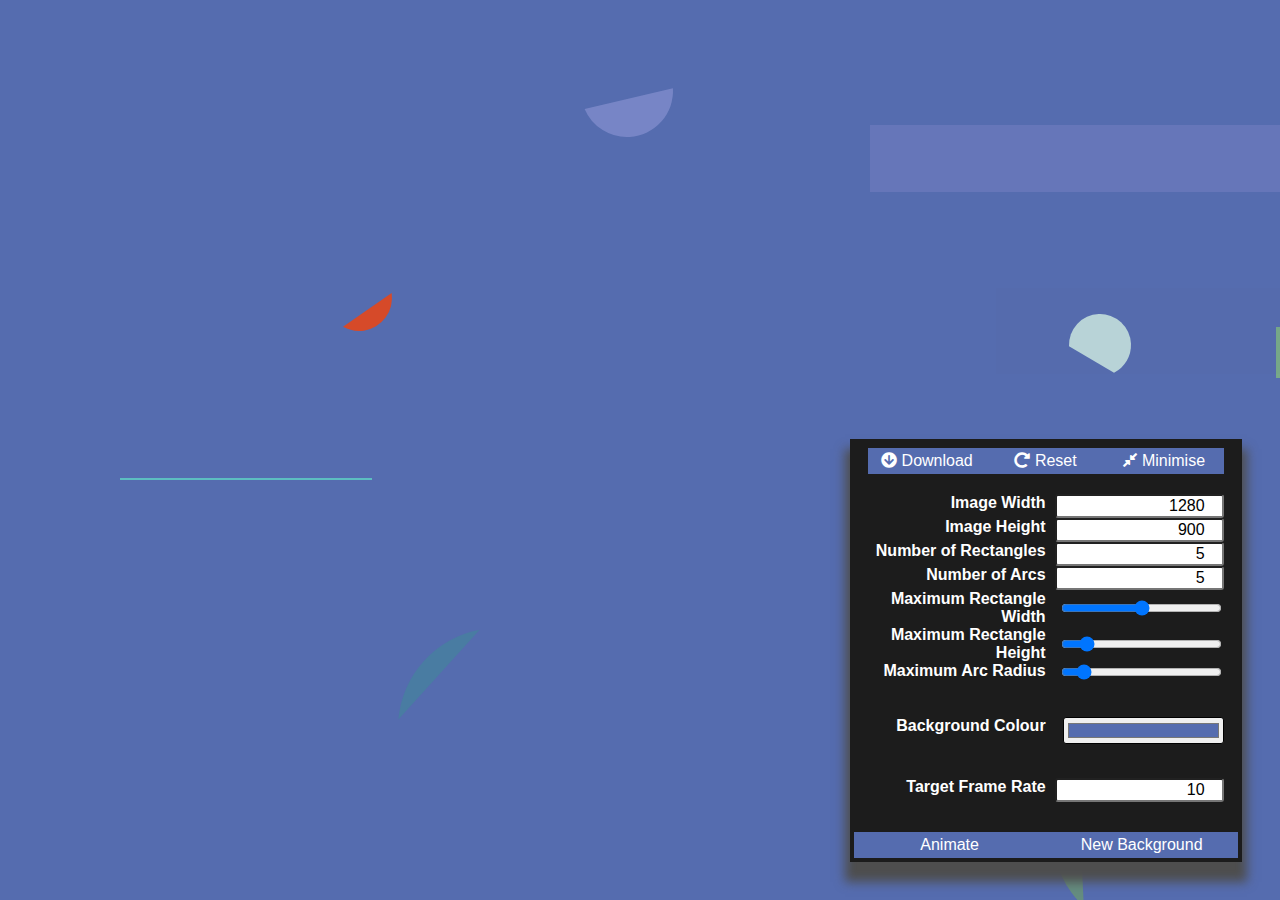
==== commit beccb11e: "Version 2.0 - Fully Functional" ====
--- a/index.html
+++ b/index.html
@@ -8,26 +8,31 @@
 
         <link rel="stylesheet" type="text/css" href="css/main.css">
         <link rel="stylesheet" type="text/css" href="font-awesome/css/all.min.css">
+
+        <script src="js/headers.js"></script>
+
+        <script type="text/javascript">
+        </script>
     </head>
 
     <body>
         <main>
             <form>
                 <fieldset class="meta">
-                    <legend>Hello, world</legend>
+                    <legend>Options</legend>
 
                     <button id="download-background-button"><i class="fas fa-arrow-circle-down"></i> Download</button>
                     <button id="reset-settings-button"><i class="fas fa-redo-alt"></i> Reset</button>
-                    <button id="hide-form-button"><i class="fas fa-compress-alt"></i> Minimise</button>
+                    <button id="hide-form-button"><i class="fas fa-compress-alt"></i> <span>Minimise</span></button>
                 </fieldset>
 
                 <fieldset class="settings">
                     <legend>Wallpaper Settings</legend>
 
-                    <label for="setting-bg-width">Width</label>
+                    <label for="setting-bg-width">Image Width</label>
                     <input type="number" value="1920" min="320" max="15360" id="setting-bg-width">
 
-                    <label for="setting-bg-height">Height</label>
+                    <label for="setting-bg-height">Image Height</label>
                     <input type="number" value="1080" min="320" max="15360" id="setting-bg-height">
 
                     <label for="amount-rectangles">Number of Rectangles</label>
@@ -35,6 +40,15 @@
 
                     <label for="amount-arcs">Number of Arcs</label>
                     <input type="number" value="25" min="0" max="500" id="amount-arcs" step="5">
+
+                    <label for="max-rectangle-width">Maximum Rectangle Width</label>
+                    <input type="range" min="0" max="5000" value="250" id="max-rectangle-width">
+
+                    <label for="max-rectangle-height">Maximum Rectangle Height</label>
+                    <input type="range" min="0" max="5000" value="250" id="max-rectangle-height">
+
+                    <label for="max-arc-radius">Maximum Arc Radius</label>
+                    <input type="range" min="0" max="5000" value="250" id="max-arc-radius">
                 </fieldset>
 
                 <fieldset class="settings">
@@ -67,16 +81,21 @@
                 const dummy_canvas = document.querySelector("canvas#dummy_canvas");
                 const dummy_context = dummy_canvas.getContext("2d");
 
-                const default_settings = [
-                    screen.width,   // -- Width
-                    screen.height,  // -- Height
-                    50,             // -- Number of Rectangles
-                    25,             // -- Number of Arcs
-                    "#556CAF",      // -- Background Colour
-                    10,             // -- FPS
-                    0,              // -- Animating?
-                    0               // -- Form hidden?
+                const word_list = [
+                    "wonder",
+                    "word",
+                    "sadness",
+                    "depression",
+                    "number", 
+                    "anger",
+                    "serenity",
+                    "rage",
+                    "amazed",
+                    "fine"
                 ];
+
+                
+                let default_settings = {};
 
                 /* 
                     Since JavaScript is a 'call by sharing' language, if we simply write
@@ -90,7 +109,55 @@
                     will expand if I ever decide to add more settings to the form.
                                                                                             */
 
-                let settings = '';
+                let settings = new Object();
+                defineDefault();
+
+                Object.defineProperties(settings, {
+                    "canvas_width": {
+                        value: 640,
+                        writable: true
+                    },
+                    "canvas_height": {
+                        value: 640,
+                        writable: true
+                    },
+                    "number_of_rectangles": {
+                        value: 640,
+                        writable: true
+                    },
+                    "number_of_arcs": {
+                        value: 640,
+                        writable: true
+                    },
+                    "max_rectangle_width": {
+                        value: 640,
+                        writable: true
+                    },
+                    "max_rectangle_height": {
+                        value: 640,
+                        writable: true
+                    },
+                    "max_arc_radius": {
+                        value: 640,
+                        writable: true
+                    },
+                    "background_colour": {
+                        value: "#FFFFFF",
+                        writable: true
+                    },
+                    "fps_target": {
+                        value: 640,
+                        writable: true
+                    },
+                    "currently_animating": {
+                        value: 640,
+                        writable: true
+                    },
+                    "form_hidden": {
+                        value: 640,
+                        writable: true
+                    }
+                });
 
                 resetSettings();
                 generateBackground(canvas, context, settings);
--- a/css/main.css
+++ b/css/main.css
@@ -21,6 +21,10 @@
     display: none;
 }
 
+button > * {
+    pointer-events: none;
+}
+
 form {
     background-color: #1C1C1C;
 
@@ -30,6 +34,12 @@
     display: grid;
     grid-template-columns: repeat(2, 50%);
     width: 30vw;
+
+    margin-right: 3%;
+    margin-bottom: 3%;
+
+    border: 0.25em solid #1C1C1C;
+    box-shadow: #4E4E4E 0 15px 10px 5px;
 }
 
 form > input, form > fieldset > label, form > fieldset > input, form > fieldset > button {
@@ -40,11 +50,14 @@
 
 form > fieldset {
     grid-column: 1 / end;
+    margin-bottom: 5%;
+    border: 0;
 }
 
 form > fieldset > legend {
     color: #FFF;
     font-weight: bold;
+    display: none;
 }
 
 form > fieldset > label {
@@ -65,19 +78,14 @@
     display: none;
 }
 
-form > fieldset.meta
-{
+form > fieldset.meta {
     display: flex;
     justify-content: flex-end;
+
+    margin-bottom: 1%;
 }
 
-form > fieldset.meta > button
-{
-    width: 30%;
-}
-
-form > fieldset.settings
-{
+form > fieldset.settings {
     display: grid;
     grid-template-columns: repeat(2, 50%);
 }
@@ -106,10 +114,10 @@
 
 button, input[type=button], input[type=submit] {
     color: #FFF;
+    border: 0 solid #5030C0;
+    border-radius: 0;
     line-height: 1.5em;
     background-color: #556CAF;
-
-    border: 0.25em solid #5030C0;
 }
 
 button:hover, input[type=button]:hover, input[type=submit]:hover {
@@ -122,6 +130,25 @@
     background-color: #555;
     border-color: #555;
 }
+
+button:disabled:hover, input[type=button]:disabled:hover, input[type=submit]:disabled:hover {
+    cursor: not-allowed;
+    font-weight: normal;
+    background-color: #555;
+}
+
+/* -- Section -- */
+
+section.popup {
+    font-family:'Gill Sans', 'Gill Sans MT', Calibri, 'Trebuchet MS', sans-serif;
+}
+
+section.hidden {
+    display: none;
+}
+
+/* -- Media Queries -- */
+
 
 @media screen and (max-width: 1000px) {
     form {
